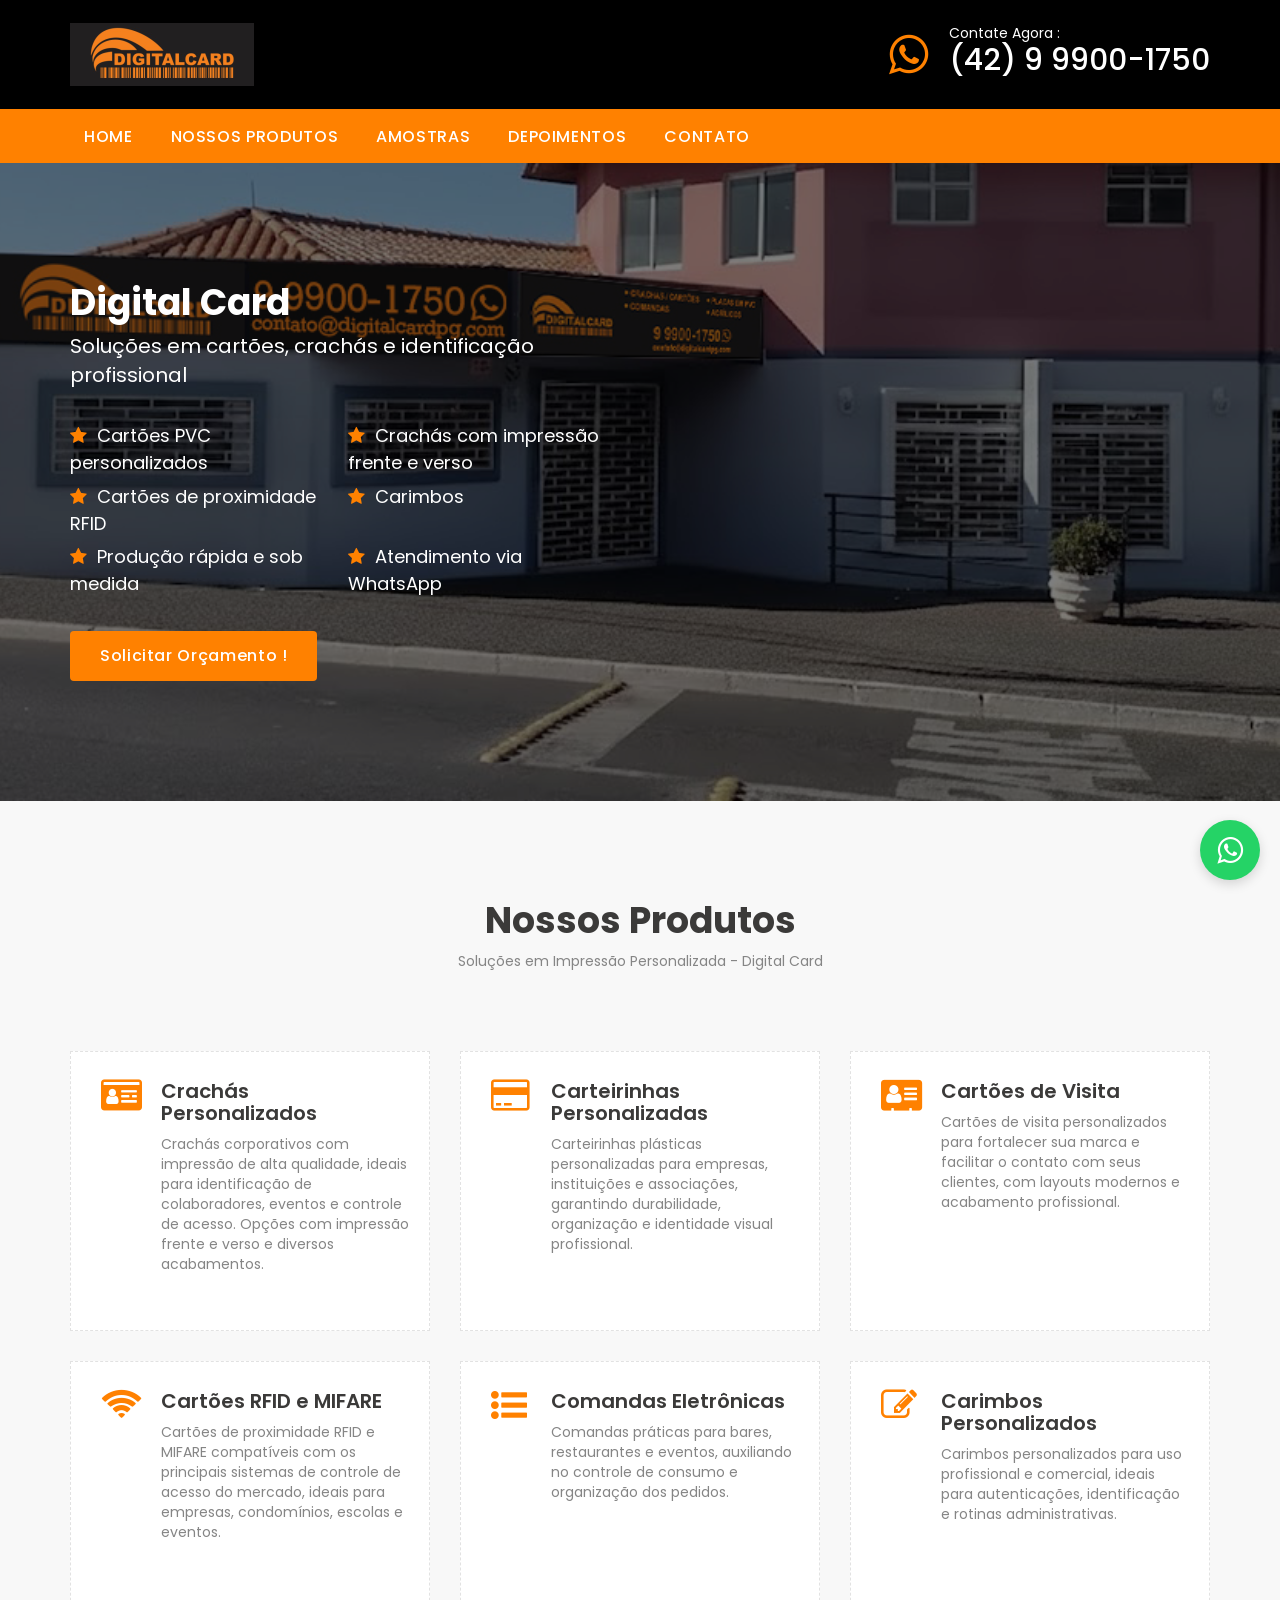
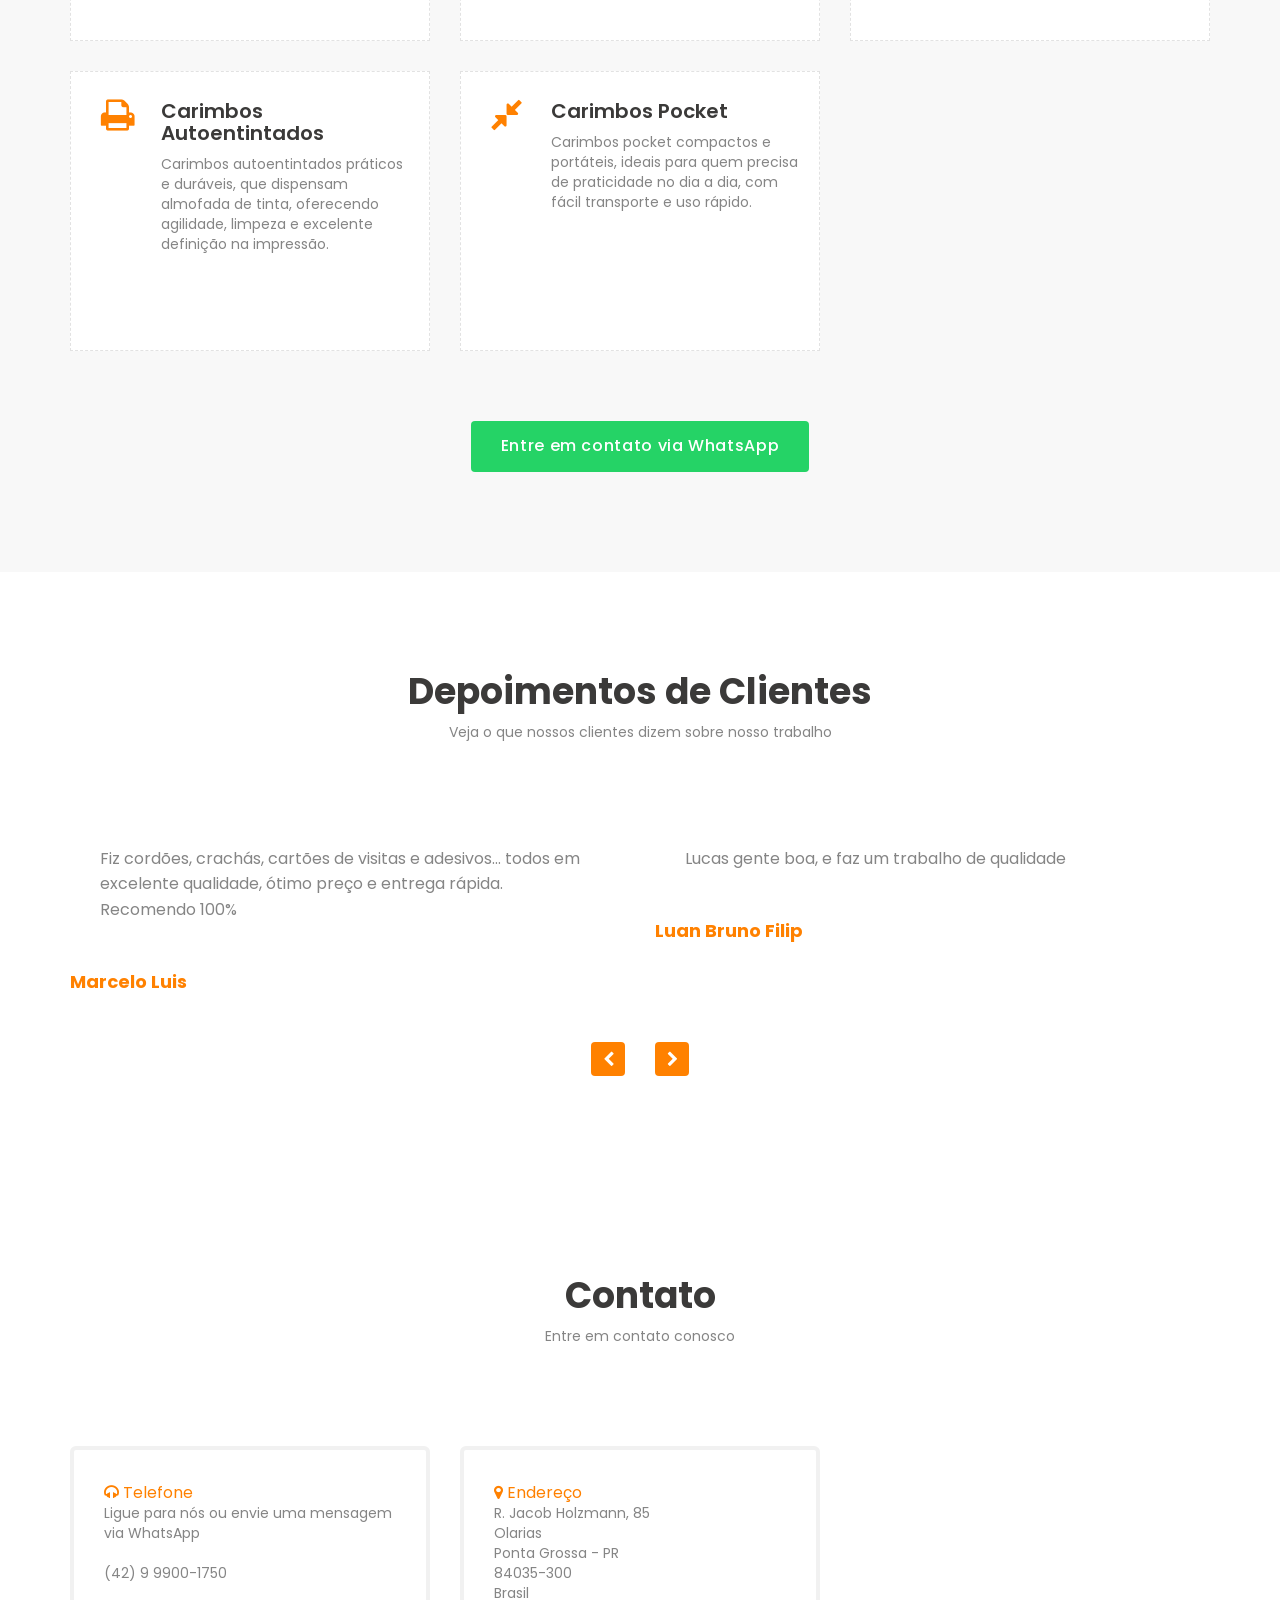
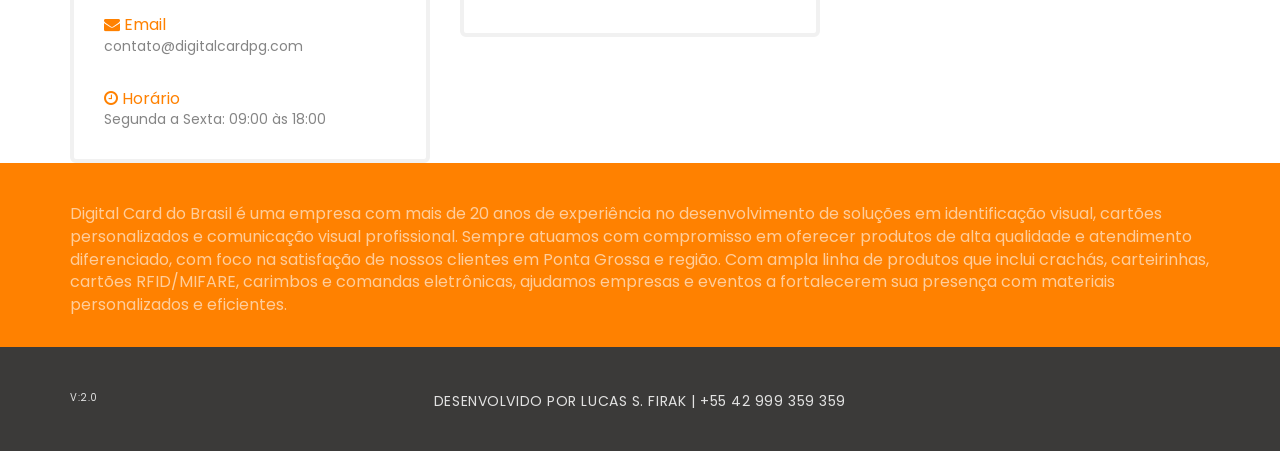
==== index.html @ 65c94f80 "Pagina amostras v2.0" ====
<!DOCTYPE html>
<html lang="en">
<head>
	<!-- Meta -->
	<meta charset="utf-8">
	<meta http-equiv="X-UA-Compatible" content="IE=edge">
	<meta name="viewport" content="width=device-width, initial-scale=1.0">
	<meta name="description" content="">
    <meta name="keywords" content="">
    <meta name="author" content="Awaiken Theme">
	<!-- Page Title -->
	<title>Digital Card do Brasil - Identificação Visual e Cartões Personalizados</title>
	<!-- Favicon -->
	<link rel="icon" type="image/png" href="images/Logo 1.png">
	<!-- Google Fonts css-->
	<link href="https://fonts.googleapis.com/css?family=Poppins:300,400,500,600,700,800,900" rel="stylesheet">
	<!-- Bootstrap css -->
	<link href="css/bootstrap.min.css" rel="stylesheet" media="screen">
	<!-- Font Awesome icon css-->
	<link href="css/font-awesome.min.css" rel="stylesheet" media="screen">
	<link href="css/pe-icon-7-stroke.css" rel="stylesheet" media="screen">
	<link href="css/flaticon.css" rel="stylesheet" media="screen">
	<!-- Carousel css -->
	<link rel="stylesheet" href="css/owl.carousel.css">
	<!-- Slick nav css -->
	<link rel="stylesheet" href="css/slicknav.css">
	<!-- Main custom css -->
	<link href="css/custom.css" rel="stylesheet" media="screen" >
	<!-- HTML5 shim and Respond.js for IE8 support of HTML5 elements and media queries -->
    <!-- WARNING: Respond.js doesn't work if you view the page via file:// -->
    <!--[if lt IE 9]>
      <script src="https://oss.maxcdn.com/html5shiv/3.7.2/html5shiv.min.js"></script>
      <script src="https://oss.maxcdn.com/respond/1.4.2/respond.min.js"></script>
    <![endif]-->
</head>
<body data-spy="scroll" data-target="#navigation" data-offset="0">
	<!-- Preloader starts -->
	<div class="preloader">
        <div class="browser-screen-loading-content">
		  <div class="loading-dots dark-gray">
			<i></i>
			<i></i>
			<i></i>
			<i></i>
		  </div>
		  <p class="loading-text">Carregando</p>
		</div>
    </div>
	<!-- Preloader Ends -->
	
	<!-- Header Section Starts-->
	<header>
		<div class="container">
			<div class="row">
				<div class="col-md-5">
					<div class="navbar-header">
						<!-- Logo starts -->
						<a class="navbar-brand" href="#">
							<img src="images/Logo 1.png" alt="Logo" />
						</a>
						<!-- Logo Ends -->
						
						<!-- Responsive Menu button starts -->
						<div class="navbar-toggle">
						</div>
						<!-- Responsive Menu button Ends -->
					</div>
				</div>
			
				<div class="col-md-7">
					<div class="header-support">
						<!--<div class="head-support-box">
							<div class="support-icon"><i class="pe-7s-chat"></i></div>
							<p><span>Online Support :</span>Live Chat</p>
						</div>-->
						
						<div class="head-support-box">
							<a href="http://wa.me/5542999001750" target="_blank" rel="noopener noreferrer">
								<div class="support-icon"><i class="fa fa-whatsapp"></i></div>
								<p><span>Contate Agora :</span>(42) 9 9900-1750</p>
							</a>
						</div>
					</div>
				</div>
			</div>
		</div>
		
		<nav id="main-nav" class="navbar navbar-default">
			<div class="container">
				<div id="responsive-menu"></div>
				
				<div class="navbar-collapse collapse" id="navigation">
					<ul class="nav navbar-nav main-navigation" id="main-menu">
						<li class="active"><a href="#home">Home</a></li>
						<li><a href="#services">Nossos Produtos</a></li>
						<li><a href="amostras.html">Amostras</a></li>
						<li><a href="#testimonial">Depoimentos</a></li>
						<li><a href="#support">Contato</a></li>
					</ul>
				</div>
			</div>
		</nav>
	</header>
	<!-- Header Section Ends-->
	
	<!-- Banner Section Starts -->
	<section class="banner" id="home">
		<div class="container">
			<div class="row">
				<div class="col-md-12">
					<div class="banner-desc">
						<h2>Digital Card</h2>
						<p>Soluções em cartões, crachás e identificação profissional</p>
						<ul>
							<li>Cartões PVC personalizados</li>
							<li>Crachás com impressão frente e verso</li>
							<li>Cartões de proximidade RFID</li>
							<li>Carimbos</li>
							<li>Produção rápida e sob medida</li>
							<li>Atendimento via WhatsApp</li>
						</ul>
						<a href="https://wa.me/5542999001750" target="_blank" rel="noopener noreferrer" class="btn-custom">Solicitar Orçamento !</a>
					</div>
				</div>
			</div>
		</div>
	</section>
	<!-- Banner Section Ends -->
	
	<!-- Web Hosting section starts (COMENTADO)
	<section class="web-hosting" id="webhosting">
		<div class="container">
			<div class="row">
				<div class="col-md-12">
					<div class="main-title">
						<h2>Produtos</h2>
						<p>Lorem Ipsum is simply dummy text of the printing</p>
					</div>
				</div>
			</div>
			
			<div class="row">
				<div class="col-md-3 col-sm-6">
					<div class="web-hosting-box">
						<div class="icon-box">
							<i class="flaticon-technology-2"></i>
						</div>
						
						<h3>Dedicated Servers</h3>
						<p>Neque porro quisquam est</p>
						
						<h4>$99.00<span>Per Month</span></h4>
						
						<a href="#" class="btn-custom">Sign Up Now !</a>
					</div>
				</div>
				
				<div class="col-md-3 col-sm-6">
					<div class="web-hosting-box">
						<div class="icon-box">
							<i class="flaticon-technology"></i>
						</div>
						
						<h3>Resellers Hosting</h3>
						<p>Neque porro quisquam est</p>
						
						<h4>$149.00<span>Per Month</span></h4>
						
						<a href="#" class="btn-custom">Sign Up Now !</a>
					</div>
				</div>
				
				<div class="col-md-3 col-sm-6">
					<div class="web-hosting-box">
						<div class="icon-box">
							<i class="flaticon-technology-4"></i>
						</div>
						
						<h3>VPS Hosting</h3>
						<p>Neque porro quisquam est</p>
						
						<h4>$499.00<span>Per Month</span></h4>
						
						<a href="#" class="btn-custom">Sign Up Now !</a>
					</div>
				</div>
				
				<div class="col-md-3 col-sm-6">
					<div class="web-hosting-box">
						<div class="icon-box">
							<i class="flaticon-wordpress-logo-button"></i>
						</div>
						
						<h3>WordPress Servers</h3>
						<p>Neque porro quisquam est</p>
						
						<h4>$89.00<span>Per Month</span></h4>
						
						<a href="#" class="btn-custom">Sign Up Now !</a>
					</div>
				</div>
			</div>
		</div>
	</section>
	Web Hosting section ends -->
	
	<!-- Information Server section starts (COMENTADO)
	<section class="server-information">
		<div class="container">
			<div class="row">
				<div class="col-md-12">
					<div class="server-infobox">
						<h2>Simple. <span>Powerful</span>. Reliable</h2>
						<p>Proin gravida nibh vel velit auctor aliquet. Aenean sollicitudin, lorem quis bibendum auctor, nisi elit consequat ipsum, nec sagittis sem nibh id elit. Lorem Ipsum has been the industry's standard dummy text ever since the 1500s to make this more legimate at full cost.</p>
						
						<a href="#" class="btn-custom">Create an Account</a>
					</div>
				</div>
			</div>
		</div>
	</section>
	Information Server section ends -->
	
	<!-- Features section starts (COMENTADO)
	<section class="features-section" id="features">
		<div class="container">
			<div class="row">
				<div class="col-md-12">
					<div class="main-title">
						<h2>Features</h2>
						<p>Lorem Ipsum is simply dummy text of the printing</p>
					</div>
				</div>
			</div>
			
			<div class="row">
				<div class="col-md-6">
					<div class="features-image">
						<img src="images/feature.jpg" alt="" />
					</div>
				</div>
				
				<div class="col-md-6">
					<div class="features-content">
						<p>Find out our <span>Amazing features</span>, that makes getting into your Customers, Hassle-Free Now !</p>
						
						<ul>
							<li>Effective Control Panel</li>
							<li>Nextgen Hosting</li>
							<li>Delicated Support</li>
							<li>Extended Speed</li>
							<li>Completely Secured</li>
							<li>Simple Configuration</li>
							<li>Effective Control Panel</li>
							<li>Nextgen Hosting</li>
							<li>Delicated Support</li>
							<li>Extended Speed</li>
						</ul>
					</div>
				</div>
			</div>
		</div>
	</section>
	Features section ends -->
	
	<!-- Services Section starts -->
	<section class="services" id="services">
		<div class="container">
			<div class="row">
				<div class="col-md-12">
					<div class="main-title">
						<h2>Nossos Produtos</h2>
						<p>Soluções em Impressão Personalizada - Digital Card</p>
					</div>
				</div>
			</div>
			
			<div class="row">
			<div class="col-md-4 col-sm-6 col-xs-12">
				<div class="service-box">
					<div class="icon-box">
						<i class="fa fa-id-card"></i>
					</div>
					
					<h3>Crachás Personalizados</h3>
					<p>Crachás corporativos com impressão de alta qualidade, ideais para identificação de colaboradores, eventos e controle de acesso. Opções com impressão frente e verso e diversos acabamentos.</p>
				</div>
			</div>
			
			<div class="col-md-4 col-sm-6 col-xs-12">
				<div class="service-box">
					<div class="icon-box">
						<i class="fa fa-credit-card"></i>
					</div>
					
					<h3>Carteirinhas Personalizadas</h3>
					<p>Carteirinhas plásticas personalizadas para empresas, instituições e associações, garantindo durabilidade, organização e identidade visual profissional.</p>
				</div>
			</div>
			
			<div class="col-md-4 col-sm-6 col-xs-12">
				<div class="service-box">
					<div class="icon-box">
						<i class="fa fa-address-card"></i>
					</div>
					
					<h3>Cartões de Visita</h3>
					<p>Cartões de visita personalizados para fortalecer sua marca e facilitar o contato com seus clientes, com layouts modernos e acabamento profissional.</p>
				</div>
			</div>
			
			<div class="col-md-4 col-sm-6 col-xs-12">
				<div class="service-box">
					<div class="icon-box">
						<i class="fa fa-wifi"></i>
					</div>
					
					<h3>Cartões RFID e MIFARE</h3>
					<p>Cartões de proximidade RFID e MIFARE compatíveis com os principais sistemas de controle de acesso do mercado, ideais para empresas, condomínios, escolas e eventos.</p>
				</div>
			</div>
			
			<div class="col-md-4 col-sm-6 col-xs-12">
				<div class="service-box">
					<div class="icon-box">
						<i class="fa fa-list-ul"></i>
					</div>
					
					<h3>Comandas Eletrônicas</h3>
					<p>Comandas práticas para bares, restaurantes e eventos, auxiliando no controle de consumo e organização dos pedidos.</p>
				</div>
			</div>
			
			<div class="col-md-4 col-sm-6 col-xs-12">
				<div class="service-box">
					<div class="icon-box">
						<i class="fa fa-edit"></i>
					</div>
					
					<h3>Carimbos Personalizados</h3>
					<p>Carimbos personalizados para uso profissional e comercial, ideais para autenticações, identificação e rotinas administrativas.</p>
				</div>
			</div>
			
			<div class="col-md-4 col-sm-6 col-xs-12">
				<div class="service-box">
					<div class="icon-box">
						<i class="fa fa-print"></i>
					</div>
					
					<h3>Carimbos Autoentintados</h3>
					<p>Carimbos autoentintados práticos e duráveis, que dispensam almofada de tinta, oferecendo agilidade, limpeza e excelente definição na impressão.</p>
				</div>
			</div>
			
			<div class="col-md-4 col-sm-6 col-xs-12">
				<div class="service-box">
					<div class="icon-box">
						<i class="fa fa-compress"></i>
					</div>
					
					<h3>Carimbos Pocket</h3>
					<p>Carimbos pocket compactos e portáteis, ideais para quem precisa de praticidade no dia a dia, com fácil transporte e uso rápido.</p>
				</div>
			</div>
			
			<!-- <div class="col-md-4 col-sm-6 col-xs-12">
				<div class="service-box">
					<div class="icon-box">
						<i class="fa fa-scissors"></i>
					</div>
					
					<h3>Cortes em Acrílico</h3>
					<p>Cortes e personalização em acrílico para placas, sinalização, displays e materiais sob medida, com acabamento profissional.</p>
				</div> -->
			</div>
			</div>
			
			<div class="row" style="margin-top: 40px;">
				<div class="col-md-12" style="text-align: center;">
					<a href="http://wa.me/5542999001750" target="_blank" rel="noopener noreferrer" class="btn-custom" style="background: #25d366;">Entre em contato via WhatsApp</a>
				</div>
			</div>
		</div>
	</section>
	<!-- Services Section ends -->
	
	<!-- Hosting Package section starts (COMENTADO)
	<section class="pricing" id="price">
		<div class="container">
			<div class="row">
				<div class="col-md-12">
					<div class="main-title">
						<h2>Hosting Package</h2>
						<p>Lorem Ipsum is simply dummy text of the printing</p>
					</div>
				</div>
			</div>
			
			<div class="row">
				<div class="col-md-4">
					<div class="package-box">
						<div class="package-header">
							<h3>Starter</h3>
							<p>$14.99 <span>/ month</span></p>
						</div>
						
						<div class="package-body">
							<ul>
								<li>Single Domain</li>
								<li>Unlimited Disk Space</li>
								<li>Unlimited Data Transfer</li>
								<li>Unlimited Email Accounts</li>
								<li>Shared SSL Certificate</li>
								<li>Unlimited MYSQL Space</li>
							</ul>
						</div>
						
						<div class="package-footer">
							<a href="#" class="btn-custom">Buy Now</a>
						</div>
					</div>
				</div>
				
				<div class="col-md-4">
					<div class="package-box recommended">
						<div class="package-header">
							<h3>Professional</h3>
							<p>$24.99 <span>/ month</span></p>
						</div>
						
						<div class="package-body">
							<ul>
								<li>Single Domain</li>
								<li>Unlimited Disk Space</li>
								<li>Unlimited Data Transfer</li>
								<li>Unlimited Email Accounts</li>
								<li>Shared SSL Certificate</li>
								<li>Unlimited MYSQL Space</li>
							</ul>
						</div>
						
						<div class="package-footer">
							<a href="#" class="btn-custom">Buy Now</a>
						</div>
					</div>
				</div>
				
				<div class="col-md-4">
					<div class="package-box">
						<div class="package-header">
							<h3>Economy</h3>
							<p>$34.99 <span>/ month</span></p>
						</div>
						
						<div class="package-body">
							<ul>
								<li>Single Domain</li>
								<li>Unlimited Disk Space</li>
								<li>Unlimited Data Transfer</li>
								<li>Unlimited Email Accounts</li>
								<li>Shared SSL Certificate</li>
								<li>Unlimited MYSQL Space</li>
							</ul>
						</div>
						
						<div class="package-footer">
							<a href="#" class="btn-custom">Buy Now</a>
						</div>
					</div>
				</div>
			</div>
		</div>
	</section>
	Hosting Package section ends -->
	
	<!-- Client Testimonial section starts -->
	<section class="testimonial" id="testimonial">
		<div class="container">
			<div class="row">
				<div class="col-md-12">
					<div class="main-title">
						<h2>Depoimentos de Clientes</h2>
						<p>Veja o que nossos clientes dizem sobre nosso trabalho</p>
					</div>
				</div>
			</div>
			
			<div class="row">
				<div class="col-md-12">
					<!-- Header slider starts -->
					<div class="owl-carousel owl-theme testimonial-slider" id="testimonial-slider">
						<div class="item">
							<div class="testimonial-box">
								<div class="testimonial-msg">
									<p>Fiz cordões, crachás, cartões de visitas e adesivos… todos em excelente qualidade, ótimo preço e entrega rápida. Recomendo 100%</p>
								</div>
								<div class="testimonial-author">
									<h3>Marcelo Luis</h3>
								</div>
							</div>
						</div>
						
						<div class="item">
							<div class="testimonial-box">
								<div class="testimonial-msg">
									<p>Lucas gente boa, e faz um trabalho de qualidade</p>
								</div>
								<div class="testimonial-author">
									<h3>Luan Bruno Filip</h3>
								</div>
							</div>
						</div>
						
						<div class="item">
							<div class="testimonial-box">
								<div class="testimonial-msg">
									<p>Excelente trabalho e atendimento PREMIUM.</p>
								</div>
								<div class="testimonial-author">
									<h3>Milbjuliano</h3>
								</div>
							</div>
						</div>
						
					</div>
					<!-- Header slider ends -->
				</div>
			</div>
		</div>
	</section>
	<!-- Client Testimonial section ends -->
	
	<!-- Help & Support section starts -->
	<section class="support-section" id="support">
		<div class="container">
			<div class="row">
				<div class="col-md-12">
					<div class="main-title">
						<h2>Contato</h2>
						<p>Entre em contato conosco</p>
					</div>
				</div>
			</div>
			
			<div class="row">
			<div class="col-md-4 col-sm-6 col-xs-12">
					<div class="support-box">
						<h3><i class="fa fa-headphones"></i> Telefone</h3>
						<p>Ligue para nós ou envie uma mensagem via WhatsApp</p>
						<p>(42) 9 9900-1750</p>
						
						<h3><i class="fa fa-envelope"></i> Email</h3>
						<p>contato@digitalcardpg.com</p>
						
						<h3><i class="fa fa-clock-o"></i> Horário</h3>
						<p>Segunda a Sexta: 09:00 às 18:00</p>
					</div>
				</div>
				
			<div class="col-md-4 col-sm-6 col-xs-12">
					<div class="support-box">
						<h3><i class="fa fa-map-marker"></i> Endereço</h3>
						<p>R. Jacob Holzmann, 85<br/>
						Olarias<br/>
						Ponta Grossa - PR<br/>
						84035-300<br/>
						Brasil</p>
					</div>
				</div>
				
			<div class="col-md-4 col-sm-12 col-xs-12">
				<div class="support-image" style="margin-bottom: 30px;">
						<a href="https://www.google.com/maps/place/Digital+Card+-+Carimbos,+Crach%C3%A1s+e+Gr%C3%A1fica+em+PVC/@-25.1039905,-50.1584216,17z/data=!3m1!4b1!4m6!3m5!1s0x94e81ae84d199cb9:0xf4d2e054dda3c147!8m2!3d-25.1039905!4d-50.1584216!16s%2Fg%2F1tdpbs45?hl=pt-BR&entry=ttu&g_ep=EgoyMDI2MDEyMC4wIKXMDSoASAFQAw%3D%3D" target="_blank" rel="noopener noreferrer" style="display: block; width: 100%; height: 350px; cursor: pointer;">
							<iframe src="https://www.google.com/maps/embed?pb=!1m18!1m12!1m3!1d3630.4156474286947!2d-50.1584216!3d-25.1039905!2m3!1f0!2f0!3f0!3m2!1i1024!2i768!4f13.1!3m3!1m2!1s0x94e81ae84d199cb9:0xf4d2e054dda3c147!2sDigital%20Card%20-%20Carimbos%2C%20Crachás%20e%20Gráfica%20em%20PVC!5e0!3m2!1spt-BR!2sbr!4v1642707600000" width="100%" height="350" style="border:0;" allowfullscreen="" loading="lazy" pointer-events="none;"></iframe>
						</a>
					</div>
				</div>
			</div>
		</div>
	</section>
	<!-- Help & Support section ends -->
	
	<!-- Payment Method section starts -->
	<section class="payment-method">
		<div class="container">
			<div class="row">
				<div class="col-md-12">
					<div class="payment-note">
						<p>Digital Card do Brasil é uma empresa com mais de 20 anos de experiência no desenvolvimento de soluções em identificação visual, cartões personalizados e comunicação visual profissional. Sempre atuamos com compromisso em oferecer produtos de alta qualidade e atendimento diferenciado, com foco na satisfação de nossos clientes em Ponta Grossa e região. Com ampla linha de produtos que inclui crachás, carteirinhas, cartões RFID/MIFARE, carimbos e comandas eletrônicas, ajudamos empresas e eventos a fortalecerem sua presença com materiais personalizados e eficientes.</p>
					</div>
				</div>
			</div>
		</div>
	</section>
	<!-- Payment Method section ends -->
	
	<!-- Footer section starts -->
	<footer>
		<div class="container">
			<div class="row">
				<div class="col-md-12">
					<div class="footer-siteinfo">
						<p style="position: relative;"><span style="font-size: 10px; position: absolute; left: 0; top: 0;">V:2.0</span>Desenvolvido por Lucas S. Firak | +55 42 999 359 359</p>
					</div>
				</div>
			</div>
		</div>
	</footer>
	<!-- Footer section ends -->
	
	<!-- Floating WhatsApp Button -->
	<a href="http://wa.me/5542999001750" target="_blank" rel="noopener noreferrer" class="floating-whatsapp-btn">
		<i class="fa fa-whatsapp"></i>
		<span>Entre em contato</span>
	</a>
	<!-- Floating WhatsApp Button Ends -->
	
    <!-- Jquery Library File -->
	<script src="js/jquery-1.12.4.min.js"></script>
	<!-- Bootstrap js file -->
	<script src="js/bootstrap.min.js"></script>
	<!-- Slick Nav js file -->
	<script src="js/jquery.slicknav.js"></script>
	<!-- Owl Carousel js file -->
	<script src="js/owl.carousel.js"></script>
	<!-- SmoothScroll -->
	<script src="js/SmoothScroll.js"></script>
    <!-- Main Custom js file -->
    <script src="js/function.js"></script>
</body>
</html>
---- css/pe-icon-7-stroke.css ----
@font-face {
	font-family: 'Pe-icon-7-stroke';
	src:url('../fonts/Pe-icon-7-stroke.eot?d7yf1v');
	src:url('../fonts/Pe-icon-7-stroke.eot?#iefixd7yf1v') format('embedded-opentype'),
		url('../fonts/Pe-icon-7-stroke.woff?d7yf1v') format('woff'),
		url('../fonts/Pe-icon-7-stroke.ttf?d7yf1v') format('truetype'),
		url('../fonts/Pe-icon-7-stroke.svg?d7yf1v#Pe-icon-7-stroke') format('svg');
	font-weight: normal;
	font-style: normal;
}

[class^="pe-7s-"], [class*=" pe-7s-"] {
	display: inline-block;
	font-family: 'Pe-icon-7-stroke';
	speak: none;
	font-style: normal;
	font-weight: normal;
	font-variant: normal;
	text-transform: none;
	line-height: 1;

	/* Better Font Rendering =========== */
	-webkit-font-smoothing: antialiased;
	-moz-osx-font-smoothing: grayscale;
}

.pe-7s-album:before {
	content: "\e6aa";
}
.pe-7s-arc:before {
	content: "\e6ab";
}
.pe-7s-back-2:before {
	content: "\e6ac";
}
.pe-7s-bandaid:before {
	content: "\e6ad";
}
.pe-7s-car:before {
	content: "\e6ae";
}
.pe-7s-diamond:before {
	content: "\e6af";
}
.pe-7s-door-lock:before {
	content: "\e6b0";
}
.pe-7s-eyedropper:before {
	content: "\e6b1";
}
.pe-7s-female:before {
	content: "\e6b2";
}
.pe-7s-gym:before {
	content: "\e6b3";
}
.pe-7s-hammer:before {
	content: "\e6b4";
}
.pe-7s-headphones:before {
	content: "\e6b5";
}
.pe-7s-helm:before {
	content: "\e6b6";
}
.pe-7s-hourglass:before {
	content: "\e6b7";
}
.pe-7s-leaf:before {
	content: "\e6b8";
}
.pe-7s-magic-wand:before {
	content: "\e6b9";
}
.pe-7s-male:before {
	content: "\e6ba";
}
.pe-7s-map-2:before {
	content: "\e6bb";
}
.pe-7s-next-2:before {
	content: "\e6bc";
}
.pe-7s-paint-bucket:before {
	content: "\e6bd";
}
.pe-7s-pendrive:before {
	content: "\e6be";
}
.pe-7s-photo:before {
	content: "\e6bf";
}
.pe-7s-piggy:before {
	content: "\e6c0";
}
.pe-7s-plugin:before {
	content: "\e6c1";
}
.pe-7s-refresh-2:before {
	content: "\e6c2";
}
.pe-7s-rocket:before {
	content: "\e6c3";
}
.pe-7s-settings:before {
	content: "\e6c4";
}
.pe-7s-shield:before {
	content: "\e6c5";
}
.pe-7s-smile:before {
	content: "\e6c6";
}
.pe-7s-usb:before {
	content: "\e6c7";
}
.pe-7s-vector:before {
	content: "\e6c8";
}
.pe-7s-wine:before {
	content: "\e6c9";
}
.pe-7s-cloud-upload:before {
	content: "\e68a";
}
.pe-7s-cash:before {
	content: "\e68c";
}
.pe-7s-close:before {
	content: "\e680";
}
.pe-7s-bluetooth:before {
	content: "\e68d";
}
.pe-7s-cloud-download:before {
	content: "\e68b";
}
.pe-7s-way:before {
	content: "\e68e";
}
.pe-7s-close-circle:before {
	content: "\e681";
}
.pe-7s-id:before {
	content: "\e68f";
}
.pe-7s-angle-up:before {
	content: "\e682";
}
.pe-7s-wristwatch:before {
	content: "\e690";
}
.pe-7s-angle-up-circle:before {
	content: "\e683";
}
.pe-7s-world:before {
	content: "\e691";
}
.pe-7s-angle-right:before {
	content: "\e684";
}
.pe-7s-volume:before {
	content: "\e692";
}
.pe-7s-angle-right-circle:before {
	content: "\e685";
}
.pe-7s-users:before {
	content: "\e693";
}
.pe-7s-angle-left:before {
	content: "\e686";
}
.pe-7s-user-female:before {
	content: "\e694";
}
.pe-7s-angle-left-circle:before {
	content: "\e687";
}
.pe-7s-up-arrow:before {
	content: "\e695";
}
.pe-7s-angle-down:before {
	content: "\e688";
}
.pe-7s-switch:before {
	content: "\e696";
}
.pe-7s-angle-down-circle:before {
	content: "\e689";
}
.pe-7s-scissors:before {
	content: "\e697";
}
.pe-7s-wallet:before {
	content: "\e600";
}
.pe-7s-safe:before {
	content: "\e698";
}
.pe-7s-volume2:before {
	content: "\e601";
}
.pe-7s-volume1:before {
	content: "\e602";
}
.pe-7s-voicemail:before {
	content: "\e603";
}
.pe-7s-video:before {
	content: "\e604";
}
.pe-7s-user:before {
	content: "\e605";
}
.pe-7s-upload:before {
	content: "\e606";
}
.pe-7s-unlock:before {
	content: "\e607";
}
.pe-7s-umbrella:before {
	content: "\e608";
}
.pe-7s-trash:before {
	content: "\e609";
}
.pe-7s-tools:before {
	content: "\e60a";
}
.pe-7s-timer:before {
	content: "\e60b";
}
.pe-7s-ticket:before {
	content: "\e60c";
}
.pe-7s-target:before {
	content: "\e60d";
}
.pe-7s-sun:before {
	content: "\e60e";
}
.pe-7s-study:before {
	content: "\e60f";
}
.pe-7s-stopwatch:before {
	content: "\e610";
}
.pe-7s-star:before {
	content: "\e611";
}
.pe-7s-speaker:before {
	content: "\e612";
}
.pe-7s-signal:before {
	content: "\e613";
}
.pe-7s-shuffle:before {
	content: "\e614";
}
.pe-7s-shopbag:before {
	content: "\e615";
}
.pe-7s-share:before {
	content: "\e616";
}
.pe-7s-server:before {
	content: "\e617";
}
.pe-7s-search:before {
	content: "\e618";
}
.pe-7s-film:before {
	content: "\e6a5";
}
.pe-7s-science:before {
	content: "\e619";
}
.pe-7s-disk:before {
	content: "\e6a6";
}
.pe-7s-ribbon:before {
	content: "\e61a";
}
.pe-7s-repeat:before {
	content: "\e61b";
}
.pe-7s-refresh:before {
	content: "\e61c";
}
.pe-7s-add-user:before {
	content: "\e6a9";
}
.pe-7s-refresh-cloud:before {
	content: "\e61d";
}
.pe-7s-paperclip:before {
	content: "\e69c";
}
.pe-7s-radio:before {
	content: "\e61e";
}
.pe-7s-note2:before {
	content: "\e69d";
}
.pe-7s-print:before {
	content: "\e61f";
}
.pe-7s-network:before {
	content: "\e69e";
}
.pe-7s-prev:before {
	content: "\e620";
}
.pe-7s-mute:before {
	content: "\e69f";
}
.pe-7s-power:before {
	content: "\e621";
}
.pe-7s-medal:before {
	content: "\e6a0";
}
.pe-7s-portfolio:before {
	content: "\e622";
}
.pe-7s-like2:before {
	content: "\e6a1";
}
.pe-7s-plus:before {
	content: "\e623";
}
.pe-7s-left-arrow:before {
	content: "\e6a2";
}
.pe-7s-play:before {
	content: "\e624";
}
.pe-7s-key:before {
	content: "\e6a3";
}
.pe-7s-plane:before {
	content: "\e625";
}
.pe-7s-joy:before {
	content: "\e6a4";
}
.pe-7s-photo-gallery:before {
	content: "\e626";
}
.pe-7s-pin:before {
	content: "\e69b";
}
.pe-7s-phone:before {
	content: "\e627";
}
.pe-7s-plug:before {
	content: "\e69a";
}
.pe-7s-pen:before {
	content: "\e628";
}
.pe-7s-right-arrow:before {
	content: "\e699";
}
.pe-7s-paper-plane:before {
	content: "\e629";
}
.pe-7s-delete-user:before {
	content: "\e6a7";
}
.pe-7s-paint:before {
	content: "\e62a";
}
.pe-7s-bottom-arrow:before {
	content: "\e6a8";
}
.pe-7s-notebook:before {
	content: "\e62b";
}
.pe-7s-note:before {
	content: "\e62c";
}
.pe-7s-next:before {
	content: "\e62d";
}
.pe-7s-news-paper:before {
	content: "\e62e";
}
.pe-7s-musiclist:before {
	content: "\e62f";
}
.pe-7s-music:before {
	content: "\e630";
}
.pe-7s-mouse:before {
	content: "\e631";
}
.pe-7s-more:before {
	content: "\e632";
}
.pe-7s-moon:before {
	content: "\e633";
}
.pe-7s-monitor:before {
	content: "\e634";
}
.pe-7s-micro:before {
	content: "\e635";
}
.pe-7s-menu:before {
	content: "\e636";
}
.pe-7s-map:before {
	content: "\e637";
}
.pe-7s-map-marker:before {
	content: "\e638";
}
.pe-7s-mail:before {
	content: "\e639";
}
.pe-7s-mail-open:before {
	content: "\e63a";
}
.pe-7s-mail-open-file:before {
	content: "\e63b";
}
.pe-7s-magnet:before {
	content: "\e63c";
}
.pe-7s-loop:before {
	content: "\e63d";
}
.pe-7s-look:before {
	content: "\e63e";
}
.pe-7s-lock:before {
	content: "\e63f";
}
.pe-7s-lintern:before {
	content: "\e640";
}
.pe-7s-link:before {
	content: "\e641";
}
.pe-7s-like:before {
	content: "\e642";
}
.pe-7s-light:before {
	content: "\e643";
}
.pe-7s-less:before {
	content: "\e644";
}
.pe-7s-keypad:before {
	content: "\e645";
}
.pe-7s-junk:before {
	content: "\e646";
}
.pe-7s-info:before {
	content: "\e647";
}
.pe-7s-home:before {
	content: "\e648";
}
.pe-7s-help2:before {
	content: "\e649";
}
.pe-7s-help1:before {
	content: "\e64a";
}
.pe-7s-graph3:before {
	content: "\e64b";
}
.pe-7s-graph2:before {
	content: "\e64c";
}
.pe-7s-graph1:before {
	content: "\e64d";
}
.pe-7s-graph:before {
	content: "\e64e";
}
.pe-7s-global:before {
	content: "\e64f";
}
.pe-7s-gleam:before {
	content: "\e650";
}
.pe-7s-glasses:before {
	content: "\e651";
}
.pe-7s-gift:before {
	content: "\e652";
}
.pe-7s-folder:before {
	content: "\e653";
}
.pe-7s-flag:before {
	content: "\e654";
}
.pe-7s-filter:before {
	content: "\e655";
}
.pe-7s-file:before {
	content: "\e656";
}
.pe-7s-expand1:before {
	content: "\e657";
}
.pe-7s-exapnd2:before {
	content: "\e658";
}
.pe-7s-edit:before {
	content: "\e659";
}
.pe-7s-drop:before {
	content: "\e65a";
}
.pe-7s-drawer:before {
	content: "\e65b";
}
.pe-7s-download:before {
	content: "\e65c";
}
.pe-7s-display2:before {
	content: "\e65d";
}
.pe-7s-display1:before {
	content: "\e65e";
}
.pe-7s-diskette:before {
	content: "\e65f";
}
.pe-7s-date:before {
	content: "\e660";
}
.pe-7s-cup:before {
	content: "\e661";
}
.pe-7s-culture:before {
	content: "\e662";
}
.pe-7s-crop:before {
	content: "\e663";
}
.pe-7s-credit:before {
	content: "\e664";
}
.pe-7s-copy-file:before {
	content: "\e665";
}
.pe-7s-config:before {
	content: "\e666";
}
.pe-7s-compass:before {
	content: "\e667";
}
.pe-7s-comment:before {
	content: "\e668";
}
.pe-7s-coffee:before {
	content: "\e669";
}
.pe-7s-cloud:before {
	content: "\e66a";
}
.pe-7s-clock:before {
	content: "\e66b";
}
.pe-7s-check:before {
	content: "\e66c";
}
.pe-7s-chat:before {
	content: "\e66d";
}
.pe-7s-cart:before {
	content: "\e66e";
}
.pe-7s-camera:before {
	content: "\e66f";
}
.pe-7s-call:before {
	content: "\e670";
}
.pe-7s-calculator:before {
	content: "\e671";
}
.pe-7s-browser:before {
	content: "\e672";
}
.pe-7s-box2:before {
	content: "\e673";
}
.pe-7s-box1:before {
	content: "\e674";
}
.pe-7s-bookmarks:before {
	content: "\e675";
}
.pe-7s-bicycle:before {
	content: "\e676";
}
.pe-7s-bell:before {
	content: "\e677";
}
.pe-7s-battery:before {
	content: "\e678";
}
.pe-7s-ball:before {
	content: "\e679";
}
.pe-7s-back:before {
	content: "\e67a";
}
.pe-7s-attention:before {
	content: "\e67b";
}
.pe-7s-anchor:before {
	content: "\e67c";
}
.pe-7s-albums:before {
	content: "\e67d";
}
.pe-7s-alarm:before {
	content: "\e67e";
}
.pe-7s-airplay:before {
	content: "\e67f";
}
---- css/flaticon.css ----
/*
  	Flaticon icon font: Flaticon
  	Creation date: 22/08/2017 14:27
  	*/

@font-face {
  font-family: "Flaticon";
  src: url("../fonts/Flaticon.eot");
  src: url("../fonts/Flaticon.eot?#iefix") format("embedded-opentype"),
       url("../fonts/Flaticon.woff") format("woff"),
       url("../fonts/Flaticon.ttf") format("truetype"),
       url("../fonts/Flaticon.svg#Flaticon") format("svg");
  font-weight: normal;
  font-style: normal;
}

@media screen and (-webkit-min-device-pixel-ratio:0) {
  @font-face {
    font-family: "Flaticon";
    src: url("../fonts/Flaticon.svg#Flaticon") format("svg");
  }
}

[class^="flaticon-"]:before, [class*=" flaticon-"]:before,
[class^="flaticon-"]:after, [class*=" flaticon-"]:after {   
	font-family: Flaticon;
	font-style: normal;
}

.flaticon-responsive-design-symbol:before { content: "\f100"; }
.flaticon-website-design-symbol:before { content: "\f101"; }
.flaticon-paint-brush:before { content: "\f102"; }
.flaticon-layers:before { content: "\f103"; }
.flaticon-mail:before { content: "\f104"; }
.flaticon-mysql:before { content: "\f105"; }
.flaticon-joomla:before { content: "\f106"; }
.flaticon-drupal-logo:before { content: "\f107"; }
.flaticon-wordpress-logo-button:before { content: "\f108"; }
.flaticon-multimedia:before { content: "\f109"; }
.flaticon-technology-4:before { content: "\f10a"; }
.flaticon-technology-3:before { content: "\f10b"; }
.flaticon-computer:before { content: "\f10c"; }
.flaticon-technology-2:before { content: "\f10d"; }
.flaticon-technology-1:before { content: "\f10e"; }
.flaticon-technology:before { content: "\f10f"; }
---- css/custom.css ----
/*
	Template Name 	: Rockland Host - Hosting & Domain Company Landing Page
	Author 			: Awaiken Theme
	Author Url 		: https://awaikenthemes.com
*/


/************************************/
/***** 	      General css		 ****/
/************************************/

body{
	font-size: 16px;
	font-family: 'Poppins', sans-serif;
}

h1,
h2,
h3,
h4,
h5,
h6{
	margin-top:0;
	font-weight: 700;
}

img{
	max-width: 100%;
}

a:hover{
	text-decoration: none;
	outline: 0;
}

a:focus{
	text-decoration: none;
	outline: 0;
}

::-moz-selection {
    color: #fff;
    background: #ff8100;
}

::selection {
	color: #fff;
    background: #ff8100;
}

/************************************/
/***** Floating Button WhatsApp *****/
/************************************/

.floating-whatsapp-btn {
	position: fixed;
	right: 20px;
	bottom: 20px;
	background: #25d366;
	color: #fff;
	border-radius: 50px;
	width: 60px;
	height: 60px;
	display: flex;
	align-items: center;
	justify-content: center;
	z-index: 999;
	text-decoration: none;
	box-shadow: 0 4px 12px rgba(0, 0, 0, 0.15);
	transition: all 0.3s ease;
	font-size: 30px;
}

.floating-whatsapp-btn:hover {
	background: #20ba5f;
	transform: scale(1.1);
	box-shadow: 0 6px 16px rgba(0, 0, 0, 0.2);
}

.floating-whatsapp-btn span {
	display: none;
}

@media (max-width: 768px) {
	.floating-whatsapp-btn {
		width: 55px;
		height: 55px;
		font-size: 26px;
	}
}

.preloader{
    background: #3b3a39;
    bottom: 0;
    left: 0;
    position: fixed;
    right: 0;
    top: 0;
    z-index: 99999;
}

.browser-screen-loading-content {
    text-align: center;
    height: 2em;
    max-width: 100%;
    position: absolute;
    top: 0;
    right: 0;
    bottom: 3em;
    left: 0;
    margin: auto;
}

.loading-dots {
    margin-left: -1.5em;
    opacity: 0;
    -ms-filter: "progid:DXImageTransform.Microsoft.Alpha(Opacity=0)";
    filter: alpha(opacity=0);
    -webkit-animation: loading-dots-fadein .5s linear forwards;
    -moz-animation: loading-dots-fadein .5s linear forwards;
    -o-animation: loading-dots-fadein .5s linear forwards;
    -ms-animation: loading-dots-fadein .5s linear forwards;
    animation: loading-dots-fadein .5s linear forwards;
}

.loading-dots i {
    width: .5em;
    height: .5em;
    display: inline-block;
    vertical-align: middle;
    background: #e0e0e0;
    -webkit-border-radius: 50%;
    border-radius: 50%;
    margin: 0 .125em;
    -webkit-animation: loading-dots-middle-dots .5s linear infinite;
    -moz-animation: loading-dots-middle-dots .5s linear infinite;
    -o-animation: loading-dots-middle-dots .5s linear infinite;
    -ms-animation: loading-dots-middle-dots .5s linear infinite;
    animation: loading-dots-middle-dots .5s linear infinite;
}

.loading-dots.dark-gray i {
    background: #707070;
}

.loading-dots i:first-child {
    -webkit-animation: loading-dots-first-dot .5s infinite;
    -moz-animation: loading-dots-first-dot .5s linear infinite;
    -o-animation: loading-dots-first-dot .5s linear infinite;
    -ms-animation: loading-dots-first-dot .5s linear infinite;
    animation: loading-dots-first-dot .5s linear infinite;
    opacity: 0;
    -ms-filter: "progid:DXImageTransform.Microsoft.Alpha(Opacity=0)";
    filter: alpha(opacity=0);
    -webkit-transform: translate(-1em);
    -moz-transform: translate(-1em);
    -o-transform: translate(-1em);
    -ms-transform: translate(-1em);
    transform: translate(-1em);
}

.loading-dots i:last-child {
    -webkit-animation: loading-dots-last-dot .5s linear infinite;
    -moz-animation: loading-dots-last-dot .5s linear infinite;
    -o-animation: loading-dots-last-dot .5s linear infinite;
    -ms-animation: loading-dots-last-dot .5s linear infinite;
    animation: loading-dots-last-dot .5s linear infinite;
}

.loading-text{
	color: #fff;
	margin-top: 20px;
	letter-spacing: 0.1em;
}

@-moz-keyframes loading-dots-fadein {
    100% {
        opacity: 1;
        -ms-filter: none;
        filter: none
    }
}

@-webkit-keyframes loading-dots-fadein {
    100% {
        opacity: 1;
        -ms-filter: none;
        filter: none
    }
}

@-o-keyframes loading-dots-fadein {
    100% {
        opacity: 1;
        -ms-filter: none;
        filter: none
    }
}

@keyframes loading-dots-fadein {
    100% {
        opacity: 1;
        -ms-filter: none;
        filter: none
    }
}

@-moz-keyframes loading-dots-first-dot {
    100% {
        -webkit-transform: translate(1em);
        -moz-transform: translate(1em);
        -o-transform: translate(1em);
        -ms-transform: translate(1em);
        transform: translate(1em);
        opacity: 1;
        -ms-filter: none;
        filter: none
    }
}

@-webkit-keyframes loading-dots-first-dot {
    100% {
        -webkit-transform: translate(1em);
        -moz-transform: translate(1em);
        -o-transform: translate(1em);
        -ms-transform: translate(1em);
        transform: translate(1em);
        opacity: 1;
        -ms-filter: none;
        filter: none
    }
}

@-o-keyframes loading-dots-first-dot {
    100% {
        -webkit-transform: translate(1em);
        -moz-transform: translate(1em);
        -o-transform: translate(1em);
        -ms-transform: translate(1em);
        transform: translate(1em);
        opacity: 1;
        -ms-filter: none;
        filter: none
    }
}

@keyframes loading-dots-first-dot {
    100% {
        -webkit-transform: translate(1em);
        -moz-transform: translate(1em);
        -o-transform: translate(1em);
        -ms-transform: translate(1em);
        transform: translate(1em);
        opacity: 1;
        -ms-filter: none;
        filter: none
    }
}

@-moz-keyframes loading-dots-middle-dots {
    100% {
        -webkit-transform: translate(1em);
        -moz-transform: translate(1em);
        -o-transform: translate(1em);
        -ms-transform: translate(1em);
        transform: translate(1em)
    }
}

@-webkit-keyframes loading-dots-middle-dots {
    100% {
        -webkit-transform: translate(1em);
        -moz-transform: translate(1em);
        -o-transform: translate(1em);
        -ms-transform: translate(1em);
        transform: translate(1em)
    }
}

@-o-keyframes loading-dots-middle-dots {
    100% {
        -webkit-transform: translate(1em);
        -moz-transform: translate(1em);
        -o-transform: translate(1em);
        -ms-transform: translate(1em);
        transform: translate(1em)
    }
}

@keyframes loading-dots-middle-dots {
    100% {
        -webkit-transform: translate(1em);
        -moz-transform: translate(1em);
        -o-transform: translate(1em);
        -ms-transform: translate(1em);
        transform: translate(1em)
    }
}

@-moz-keyframes loading-dots-last-dot {
    100% {
        -webkit-transform: translate(2em);
        -moz-transform: translate(2em);
        -o-transform: translate(2em);
        -ms-transform: translate(2em);
        transform: translate(2em);
        opacity: 0;
        -ms-filter: "progid:DXImageTransform.Microsoft.Alpha(Opacity=0)";
        filter: alpha(opacity=0)
    }
}

@-webkit-keyframes loading-dots-last-dot {
    100% {
        -webkit-transform: translate(2em);
        -moz-transform: translate(2em);
        -o-transform: translate(2em);
        -ms-transform: translate(2em);
        transform: translate(2em);
        opacity: 0;
        -ms-filter: "progid:DXImageTransform.Microsoft.Alpha(Opacity=0)";
        filter: alpha(opacity=0)
    }
}

@-o-keyframes loading-dots-last-dot {
    100% {
        -webkit-transform: translate(2em);
        -moz-transform: translate(2em);
        -o-transform: translate(2em);
        -ms-transform: translate(2em);
        transform: translate(2em);
        opacity: 0;
        -ms-filter: "progid:DXImageTransform.Microsoft.Alpha(Opacity=0)";
        filter: alpha(opacity=0)
    }
}

@keyframes loading-dots-last-dot {
    100% {
        -webkit-transform: translate(2em);
        -moz-transform: translate(2em);
        -o-transform: translate(2em);
        -ms-transform: translate(2em);
        transform: translate(2em);
        opacity: 0;
        -ms-filter: "progid:DXImageTransform.Microsoft.Alpha(Opacity=0)";
        filter: alpha(opacity=0)
    }
}

/************************************/
/*****    Navigation area css   *****/
/************************************/

header{
	background-color: #000000;
}

.navbar{
	margin-bottom: 0;
}

.navbar-collapse{
	padding-left: 0;
}

.navbar-brand{
	float: none;
}

.navbar-brand img{
	transition: all 0.3s;
}

.navbar-default{
	background: #ff8100;
	border: none;
	border-bottom: none;
	border-radius: 0;
	padding: 10px 0;
	z-index: 12;
	transition: all 1s;
	-webkit-transition: all 1s;
	-moz-transition: all 1s;
}

.navbar-default .navbar-nav>li{
	margin-right: 10px;
}

.navbar-default .navbar-nav>li>a:hover{
	background: #3b3a39;
	color: #fff;
}

.navbar-default .navbar-nav>li>a:focus{
	color: #fff;
}

.sticky-header .navbar-brand h1 i,
.sticky-header .navbar-brand h1{
	color: #24292f;
}

.navbar-default .navbar-nav>li>a{
	font-size: 16px;
	font-weight: 500;
	text-transform: uppercase;
	color: #fff;
	letter-spacing: 0.04em;
	padding: 8px 14px 6px; 
	position: relative;
	border-radius: 4px;
}

.active a{
	background: #3b3a39 !important;
	color: #fff !important;
}

.sticky-header .navbar-nav>li>a{
	color: #24292f;
}

.sticky-header .navbar-nav>li>a:hover{
	color: #fff;
}

.sticky-header .navbar-nav>li>a:focus{
	color: #24292f;
}

.sticky-header .active a{
	background: none !important;
	color: #fff !important;
}

.sticky-header .navbar-brand img{
	filter: brightness(0) invert(1);
}

.navbar-default .active a:after{
	transform: scale(1) !important;
	-webkit-transform: scale(1) !important;
	-moz-transform: scale(1) !important;
}

.btn-custom{
	display: inline-block;
	min-width: 180px;
	text-align: center;
	background: #ff8100;
	color: #fff;
	font-size: 16px;
	border-radius: 4px;
	padding: 14px 30px;
	font-weight: 500;
	letter-spacing: 0.04em;
	transition: all 0.4s;
}

.btn-custom:hover{
	background: #212121;
	color: #fff;
}

.btn-custom:focus{
	color: #fff;
}

.navbar-header .navbar-toggle{
	border-radius: 0;
	border-color: #3b3a39;
	padding: 0;
	margin-top: 12px;
	margin-bottom: 0;
	margin-right: 0;
}

.navbar-default .navbar-toggle .icon-bar{
	background: #fff;
}

.navbar-default .navbar-toggle:hover{
	background: none;
}

.header-support{
	text-align: right;
	padding-top: 20px;
}

.head-support-box{
	position: relative;
	display: inline-block;
	padding-left: 60px;
	margin-left: 40px;
}

.support-icon{
	position: absolute;
	top: 3px;
	left: 0;
	font-size: 46px;
	color: #ff8100;
}

.head-support-box p{
	color: #fff;
	font-size: 30px;
	font-weight: 500;
	text-align: left;
	margin: 0;
	line-height: 0.9em;
}

.head-support-box p span{
	font-size: 14px;
	display: block;
	font-weight: 400;
}

/************************************/
/*****     Slider area css      *****/
/************************************/

.banner{
	position: relative;
	top: 0px;
	left: 0;
	width: 100%;
	background: url(../images/banner.jpg) no-repeat top center fixed;
	background-size: cover;
	padding: 120px 0;
}

.banner:after{
	content: '';
	display: block;
	position: absolute;
	left: 0;
	top: 0;
	width: 100%;
	height: 100%;
	background: rgba(0,0,0,0.50);
}

.banner .row{
	position: relative;
	z-index: 1;
}

.banner-desc{
	max-width: 560px;
}

.banner-desc h2{
	font-size: 36px;
	color: #fff;
	font-weight: 700;
}

.banner-desc p{
	font-size: 20px;
	color: #fff;
}

.banner-desc ul{
	padding: 0;
	margin: 30px 0;
}

.banner-desc ul li{
	position: relative;
	display: inline-block;
	width: 48%;
	margin-right: 1%;
	font-size: 18px;
	color: #fff;
	vertical-align: top;
	padding: 4px 0;
}

.banner-desc ul li:before{
	content: '\f005';
	font-family: FontAwesome;
	color: #ff8100;
	padding-right: 10px;
}

.web-hosting{
	padding: 100px 0;
}

.main-title{
	text-align: center;
	margin-bottom: 80px;
}

.main-title h2{
	color: #3b3a39;
	font-size: 36px;
	font-weight: bold;
}

.main-title p{
	font-size: 14px;
	color: #858585;
}

.web-hosting-box{
	border: 1px solid #e2e2e2;
	padding: 40px 30px 30px;
	border-radius: 6px;
	text-align: center;
	transition: all 0.4s;
	margin-bottom: 30px;
}

.web-hosting-box .icon-box{
	width: 142px;
	height: 142px;
	font-size: 56px;
	color: #3b3a39;
	border: 2px solid #3b3a39;
	border-radius: 50%;
	padding-top: 30px;
	margin: 0 auto 30px;
}

.web-hosting-box h3{
	font-size: 19px;
	color: #3b3a39;
	margin-bottom: 6px;
}

.web-hosting-box p{
	font-size: 12px;
	color: #858585;
}

.web-hosting-box h4{
	font-size: 36px;
	color: #3b3a39;
	margin: 30px 0;
}

.web-hosting-box h4 span{
	display: block;
	font-size: 14px;
	color: #858585;
	font-weight: normal;
	margin-top: 8px;
}

.web-hosting-box .btn-custom{
	background: #3b3a39;
}

.web-hosting-box .btn-custom:hover{
	background: #ff8100;
}

.server-information{
	padding: 100px 0;
	position: relative;
	background: url(../images/serveinfo-bg.jpg) no-repeat center center fixed;
	background-size: cover;
}

.server-information:before{
	content: '';
	display: block;
	background: rgba(255,255,255,0.9);
	position: absolute;
	top: 0;
	left: 0;
	right: 0;
	bottom: 0;
}

.server-infobox{
	max-width: 946px;
	margin: 0 auto;
	text-align: center;
}

.server-infobox h2{
	font-size: 36px;
	font-weight: bold;
	color: #3b3a39;
	margin-bottom: 50px;
}

.server-infobox h2 span{
	color: #ff8100;
}

.server-infobox p{
	font-size: 20px;
	color: #858585;
	line-height: 1.6em;
}

.server-infobox .btn-custom{
	margin-top: 30px;
}

.features-section{
	padding: 100px 0;
}

.features-image{
	border-radius: 6px;
	border: 1px solid #e2e2e2;
	padding: 14px;
}

.features-image img{
	width: 100%;
	border-radius: 6px;
}

.features-content{
	padding-top: 10px;
}

.features-content p{
	font-size: 20px;
	color: #3b3a39;
	line-height: 1.5em;
	margin-bottom: 1.5em;
}

.features-content p span{
	color: #ff8100;
	font-weight: 600;
}

.features-content ul{
	padding: 0;
	margin: 0;
}

.features-content ul li{
	display: inline-block;
	vertical-align: top;
	width: 48%;
	margin-right: calc(2% -4px);
	font-size: 18px;
	color: #3b3a39;
	padding: 6px 0 6px 28px;
	position: relative;
}

.features-content ul li:before{
	content: '\f005';
	font-family: FontAwesome;
	color: #ff8100;
	position: absolute;
	left: 0;
	top: 8px;
}

.services{
	padding: 100px 0;
	background: #f8f8f8;
}

.service-box{
	background: #fff;
	padding: 28px 20px;
	border: 1px dashed #e2e2e2;
	position: relative;
	padding-left: 90px;
	transition: all 0.3s;
	margin-bottom: 30px;
	display: flex;
	flex-direction: column;
	min-height: 280px;
	height: 100%;
}

.service-box:hover{
	box-shadow: 2px 14px 30px rgba(0,0,0,0.04); 
}

@media (max-width: 768px) {
	.service-box {
		min-height: auto;
		padding: 20px 15px;
		padding-left: 75px;
	}
	
	.service-box .icon-box {
		font-size: 28px;
		top: 12px;
		left: 22px;
	}
	
	.service-box h3 {
		font-size: 16px;
		margin-bottom: 8px;
	}
	
	.service-box p {
		font-size: 13px;
	}
}


.service-box .icon-box{
	font-size: 36px;
	color: #ff8100;
	position: absolute;
	top: 18px;
	left: 30px;
}

.service-box h3{
	color: #3b3a39;
	font-size: 20px;
	font-weight: 600;
}

.service-box p{
	font-size: 14px;
	color: #858585;
	margin-bottom: 0;
}

.pricing{
	padding: 100px 0;
}

.package-box{
	border: 1px solid #3b3a39;
	text-align: center;
	margin-bottom: 30px;
}

.recommended{
	border: 1px solid #ff8100;
}

.package-header{
	padding: 24px;
	background: #3b3a39;
}

.recommended .package-header{
	background: #ff8100;
}

.package-header h3{
	color: #fff;
	font-size: 26px;
	font-weight: 600;
	margin-top: 6px;
}

.package-header p{
	color: #fff;
	font-size: 36px;
	font-weight: bold;
	margin-bottom: 0;
}

.package-header p span{
	font-size: 16px;
	font-weight: normal;
}

.package-body{
	
}

.package-body ul{
	padding: 0;
	margin: 0;
	list-style: none;
}

.package-body ul li{
	padding: 14px 20px;
	color: #858585;
	font-size: 14px;
	letter-spacing: 0.04em;
}

.recommended .package-body ul li{
	color: #ff8100;
}

.package-body ul li:nth-of-type(even){
	background: #f9f9f9;
}

.package-footer{
	padding: 20px;
}

.package-footer .btn-custom{
	background: #3b3a39;
}

.recommended .package-footer .btn-custom{
	background: #ff8100;
}

.recommended .package-footer .btn-custom:hover{
	background: #3b3a39;	
}

.package-footer .btn-custom:hover{
	background: #ff8100;
}

.testimonial{
	padding: 100px 0;
	background: url(../images/testimonial-bg.jpg) no-repeat center center fixed;
	position: relative;
}

.testimonial:before{
	content: '';
	display: block;
	position: absolute;
	top: 0;
	left: 0;
	right: 0;
	bottom: 0;
	background: rgba(255,255,255,0.9);
}

.testimonial-box{
	
}

.testimonial-msg{
	background: #fff;
	padding: 24px 30px;
	border-radius: 4px;
	position: relative;
	margin-bottom: 26px;
}

.testimonial-msg:after{
	content: '';
	display: block;
	position: absolute;
	bottom: -20px;
	left: 40px;
	width: 0;
	height: 0;
	border-top: 20px solid #fff;
	border-left: 12px solid transparent;
	border-right: 12px solid transparent;
}

.testimonial-msg p{
	margin: 0;
	font-size: 16px;
	color: #858585;
	line-height: 1.6em;
}

.testimonial-author h3{
	font-size: 18px;
	color: #ff8100;
}

.testimonial-author h3 span{
	font-size: 14px;
	font-weight: normal;
	color: #3b3a39;
}

.testimonial-slider{
	
}

.testimonial-slider .owl-nav{
	text-align: center;
	margin-top: 40px;
}

.testimonial-slider .owl-next,
.testimonial-slider .owl-prev{
	display: inline-block;
	width: 34px;
	height: 34px;
	border-radius: 4px;
	background: #ff8100;
	margin: 0 15px;
	color: #fff;
	padding-top: 7px;
}

.testimonial-slider .owl-next:hover,
.testimonial-slider .owl-prev:hover{
	background: #3b3a39;
}

.support-section{
	padding: 100px 0 0;
}

.support-section .main-title{
	margin-bottom: 30px;
}

.support-box{
	border: 4px solid #f1f1f1;
	border-radius: 6px;
	padding: 20px 30px 10px 30px;
	margin-top: 70px;
}

.support-box h3{
	color: #ff8100;
	font-size: 16px;
	font-weight: normal;
	padding-top: 14px;
	margin-bottom: 2px;
}

.support-box p{
	font-size: 14px;
	color: #858585;
	margin-bottom: 1.4em;
}

.support-image{
	text-align: right;
}

.payment-method{
	background: #ff8100;
	padding: 40px 0 30px;
}

.payment-note{
	
}

.payment-note p{
	color: #ffcd9a;
	font-size: 16px;
	margin-bottom: 0;
}

.payment-method-box{
	text-align: center;
}

.payment-method-box h4{
	font-size: 16px;
	color: #fff;
	font-weight: normal;
}

.payment-method-box p{
	margin-bottom: 0;
	font-size: 36px;
	color: #fff;
}

footer{
	background: #3b3a39;
	padding: 44px 0 40px;
	text-align: center;
}

.footer-siteinfo p{
	margin-bottom: 0;
	font-size: 14px;
	color: #e2e2e2;
	letter-spacing: 0.04em;
	text-transform: uppercase;
	position: relative;
}

.footer-siteinfo p span {
	display: block;
	position: static;
	font-size: 10px;
}

@media (max-width: 768px) {
	.footer-siteinfo p {
		line-height: 1.8;
	}
	
	.footer-siteinfo p span {
		order: 2;
	}
}

.footer-siteinfo p a{
	color: #e2e2e2;
}

/****************************************
		Responsive Media Query
****************************************/

@media only screen and (max-width: 1200px) {
	.btn-custom{
		min-width: auto;
	}
	
	.support-box{
		margin-top: 0;
	}
}

@media only screen and (max-width: 991px) {
	.header-support{
		display: none;
	}
	
	.navbar-default .navbar-nav>li{
		margin-right: 2px;
	}
	
	.navbar-default .navbar-nav>li>a{
		font-size: 13px;
		padding: 6px 8px 4px;
	}
	
	.features-image{
		margin-bottom: 40px;
	}
	
	.package-box{
		max-width: 420px;
		margin: 0 auto 30px;
	}
	
	.support-box{
		margin-bottom: 30px;
	}
	
	.support-section .main-title{
		margin-bottom: 60px;
	}
	
	.support-image{
		text-align: center;
	}
	
	.payment-method-box{
		margin-top: 30px;
	}
}

/* Mobile Layout */
@media only screen and (max-width: 767px){
	
	#responsive-menu{
		display: block;
		
	}
	
	.navbar-brand img{
		float: left;
	}
	
	.navbar{
		padding: 2px 0;
		min-height: auto;
	}
	
	.navbar-header{
		padding: 10px 0;
	}
	
	.navbar-header:after{
		content: '';
		display: block;
		clear: both;
	}
	
	.slicknav_menu{
		margin-left: -15px;
		margin-right: -15px;
		padding: 0;
		background: none;
	}

	.slicknav_menu ul{
		background: #ff8100;
	}
	
	.slicknav_menu li{
		padding: 0 10px;
	}

	.slicknav_menu .active a{
		color: #24292f;
		background: none !important;
	}
	
	.slicknav_menu a{
		color: #fff;
		padding-top: 6px;
		padding-bottom: 6px;
		text-transform: uppercase;
		border: 1px solid transparent;
	}
	
	.slicknav_menu a a{
		border: none !important;
	}
	
	.slicknav_nav .slicknav_row:hover,
	.slicknav_nav a:hover{
		color: #24292f;
	}
	
	.slicknav_menu  .active a{
		color: #24292f !important;
	}
	
	.slicknav_btn{
		padding: 4px 4px;
		background: none;
	}
	
	.slicknav_icon-bar{
		box-shadow: none;
		border-radius: 0;
		margin: 2px 0;
	}
	
	.banner{
		padding: 60px 0;
	}
	
	.banner-desc{
		max-width: 100%;
		text-align: center;
	}
	
	.banner-desc ul{
		text-align: center;
	}
	
	.banner-desc ul li{
		width: 100%;
		display: block;
	}
	
	.web-hosting,
	.server-information,
	.features-section,
	.services,
	.pricing,
	.testimonial{
		padding: 50px 0;
	}
	
	.support-section{
		padding-top: 50px;
	}
	
	.main-title{
		margin-bottom: 50px;
	}
	
	.main-title h2{
		font-size: 26px;
	}
	
	.main-title p{
		font-size: 12px;
	}
	
	.web-hosting-box{
		max-width: 380px;
		margin: 0 auto 30px;
	}
	
	.server-infobox h2{
		font-size: 20px;
		margin-bottom: 30px;
	}
	
	.server-infobox p{
		font-size: 14px;
	}
	
	.features-content p{
		font-size: 16px;
	}
	
	.features-content ul li{
		font-size: 16px;
	}
	
}

/* Small Mobile Layout */
@media only screen and (max-width: 480px) {
	.navbar-brand img{
		height: 40px;
	}
	
	.navbar-header .navbar-toggle{
		margin-top: 4px;
	}

	.navbar-brand{
		padding: 0;
	}
	
	.banner-desc h2{
		font-size: 26px;
	}
	
	.banner-desc p{
		font-size: 18px;
	}
	
	.banner-desc ul li{
		font-size: 16px;
	}
	
	.features-content ul li{
		display: block;
		width: 100%;
		margin: 0;
	}
	
	.testimonial-msg p{
		font-size: 14px;
	}
	.hidden {
  		display: none;
	}

	.portfolio-img:not(:src) + .hidden {
  		display: block;
	}

}
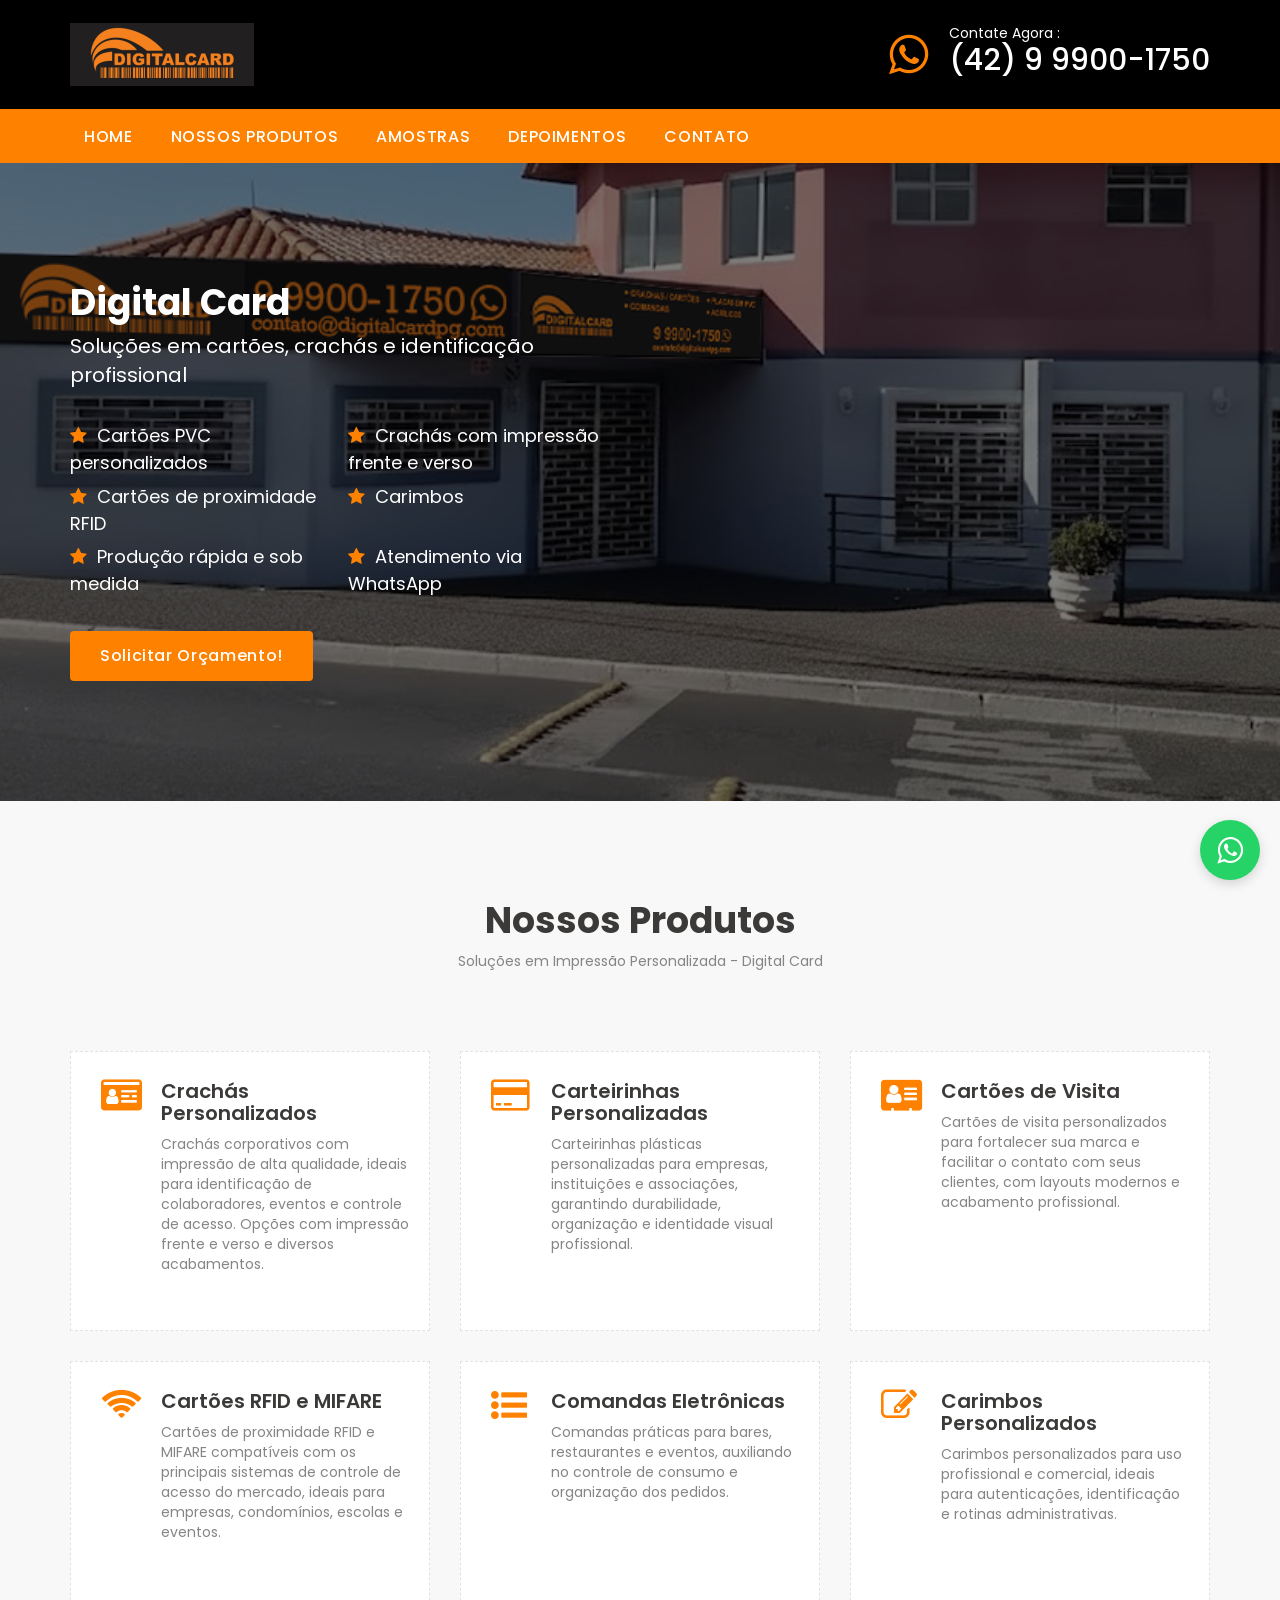
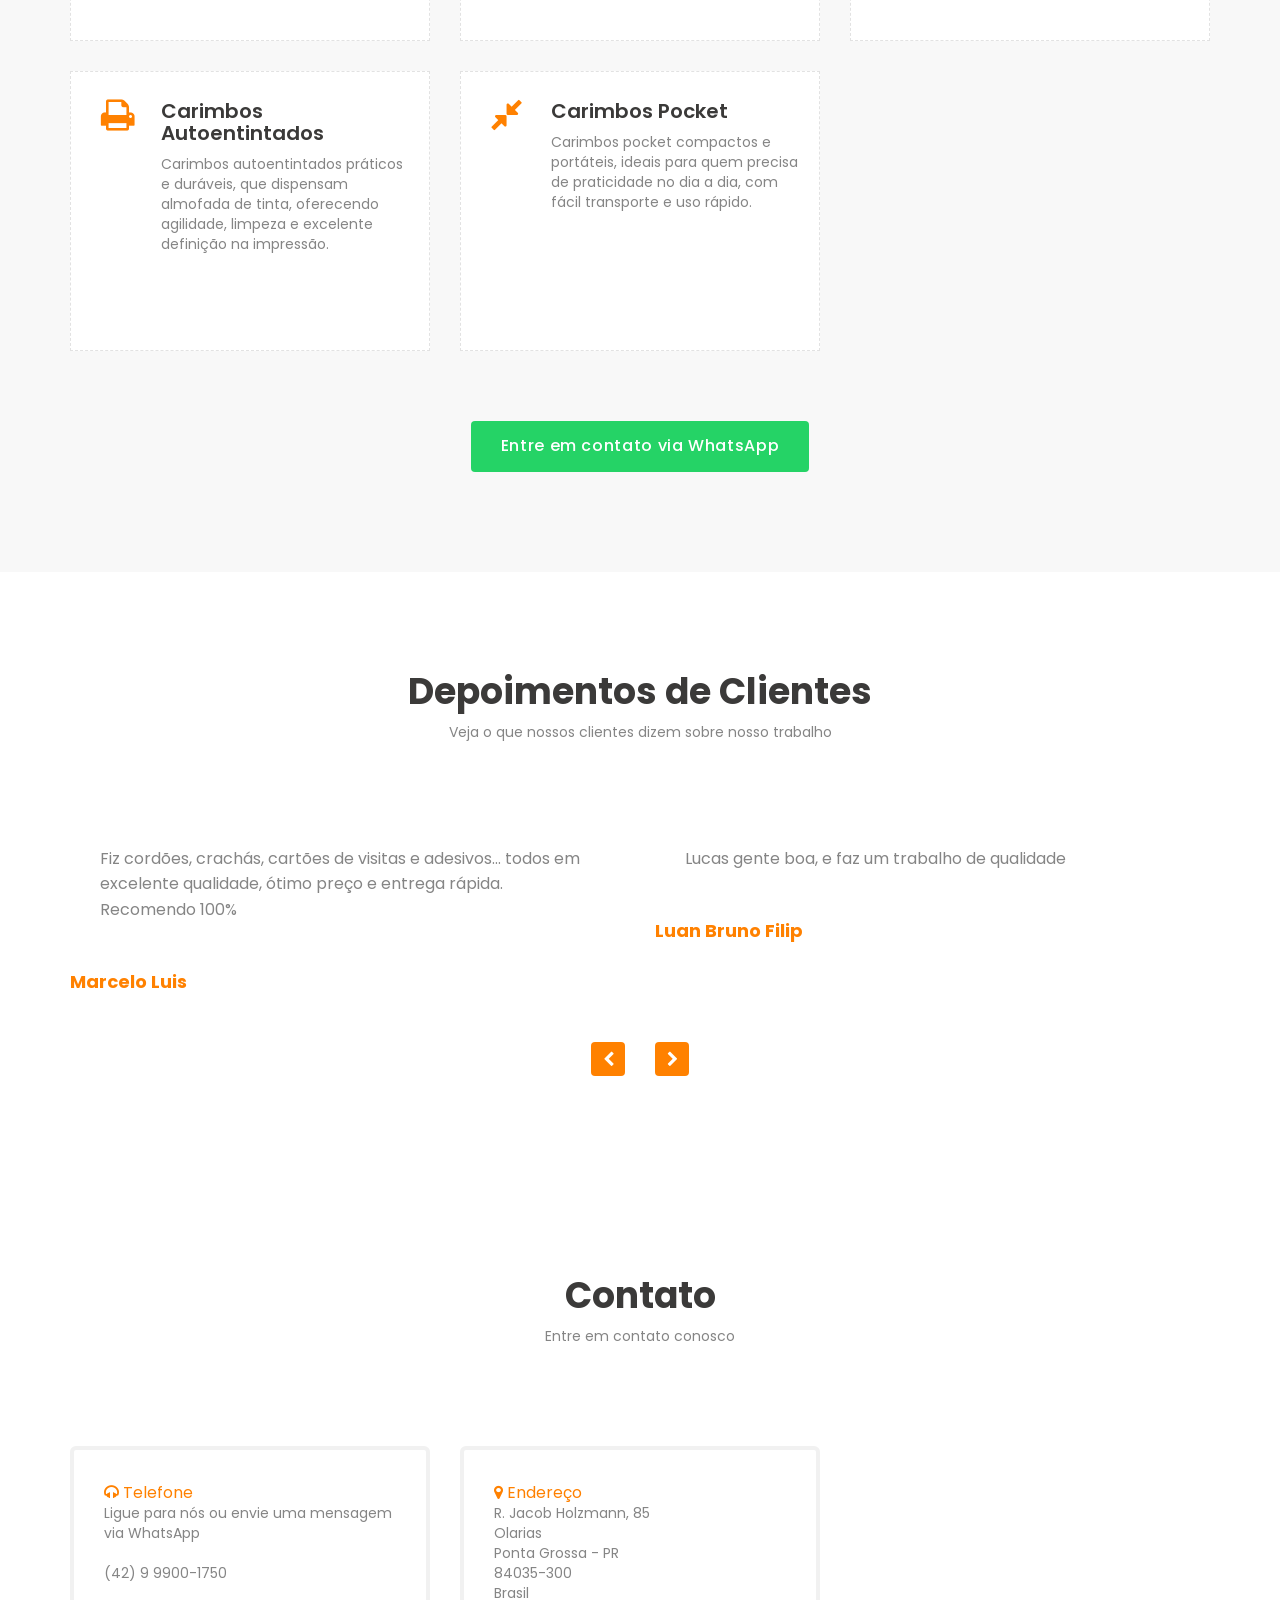
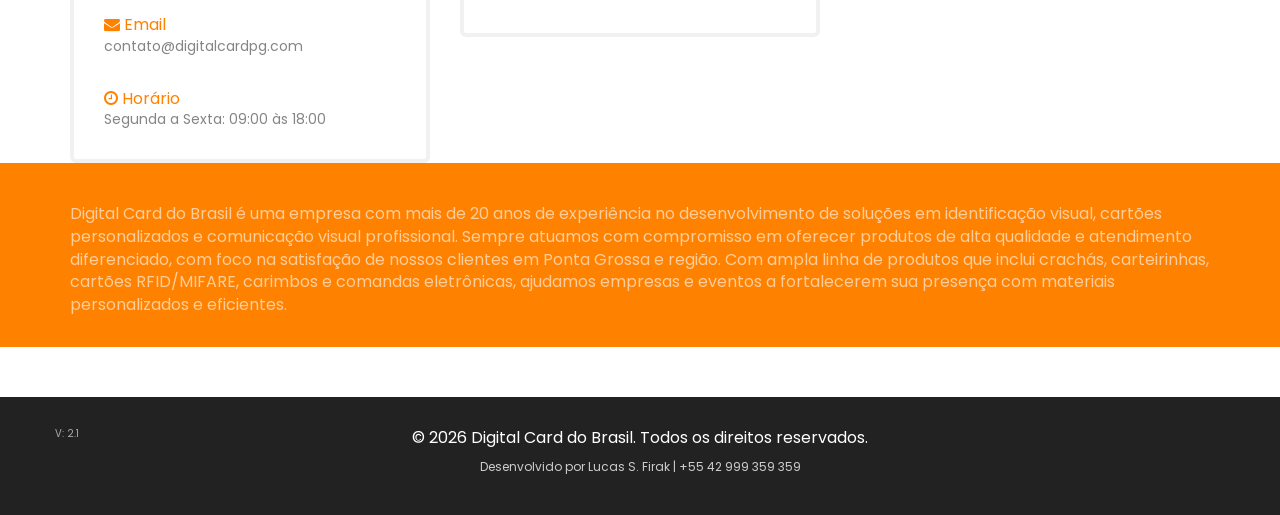
==== commit 7286f301: "Alteração estética rodapé v2.1" ====
--- a/index.html
+++ b/index.html
@@ -119,7 +119,7 @@
 							<li>Produção rápida e sob medida</li>
 							<li>Atendimento via WhatsApp</li>
 						</ul>
-						<a href="https://wa.me/5542999001750" target="_blank" rel="noopener noreferrer" class="btn-custom">Solicitar Orçamento !</a>
+						<a href="https://wa.me/5542999001750" target="_blank" rel="noopener noreferrer" class="btn-custom">Solicitar Orçamento!</a>
 					</div>
 				</div>
 			</div>
@@ -595,7 +595,7 @@
 	</section>
 	<!-- Payment Method section ends -->
 	
-	<!-- Footer section starts -->
+	<!-- Footer section starts ANTIGO
 	<footer>
 		<div class="container">
 			<div class="row">
@@ -607,7 +607,34 @@
 			</div>
 		</div>
 	</footer>
-	<!-- Footer section ends -->
+	 Footer section ends -->
+
+	<!-- Footer starts -->
+<footer style="background:#222; color:#fff; padding:30px 0; margin-top:50px;">
+  <div class="container">
+    <div class="row">
+      <div class="col-md-12" style="text-align:center; position:relative;">
+
+        <!-- Versão -->
+        <span style="font-size:10px; position:absolute; left:0; top:0; color:#aaa;">
+          V: 2.1
+        </span>
+
+        <!-- Direitos -->
+        <p style="margin:0;">
+          &copy;  <span id="current-year"></span> Digital Card do Brasil. Todos os direitos reservados.
+        </p>
+
+        <!-- Desenvolvedor -->
+        <p style="font-size:12px; margin-top:8px; color:#ccc;">
+          Desenvolvido por Lucas S. Firak | +55 42 999 359 359
+        </p>
+
+      </div>
+    </div>
+  </div>
+</footer>
+<!-- Footer Ends -->
 	
 	<!-- Floating WhatsApp Button -->
 	<a href="http://wa.me/5542999001750" target="_blank" rel="noopener noreferrer" class="floating-whatsapp-btn">
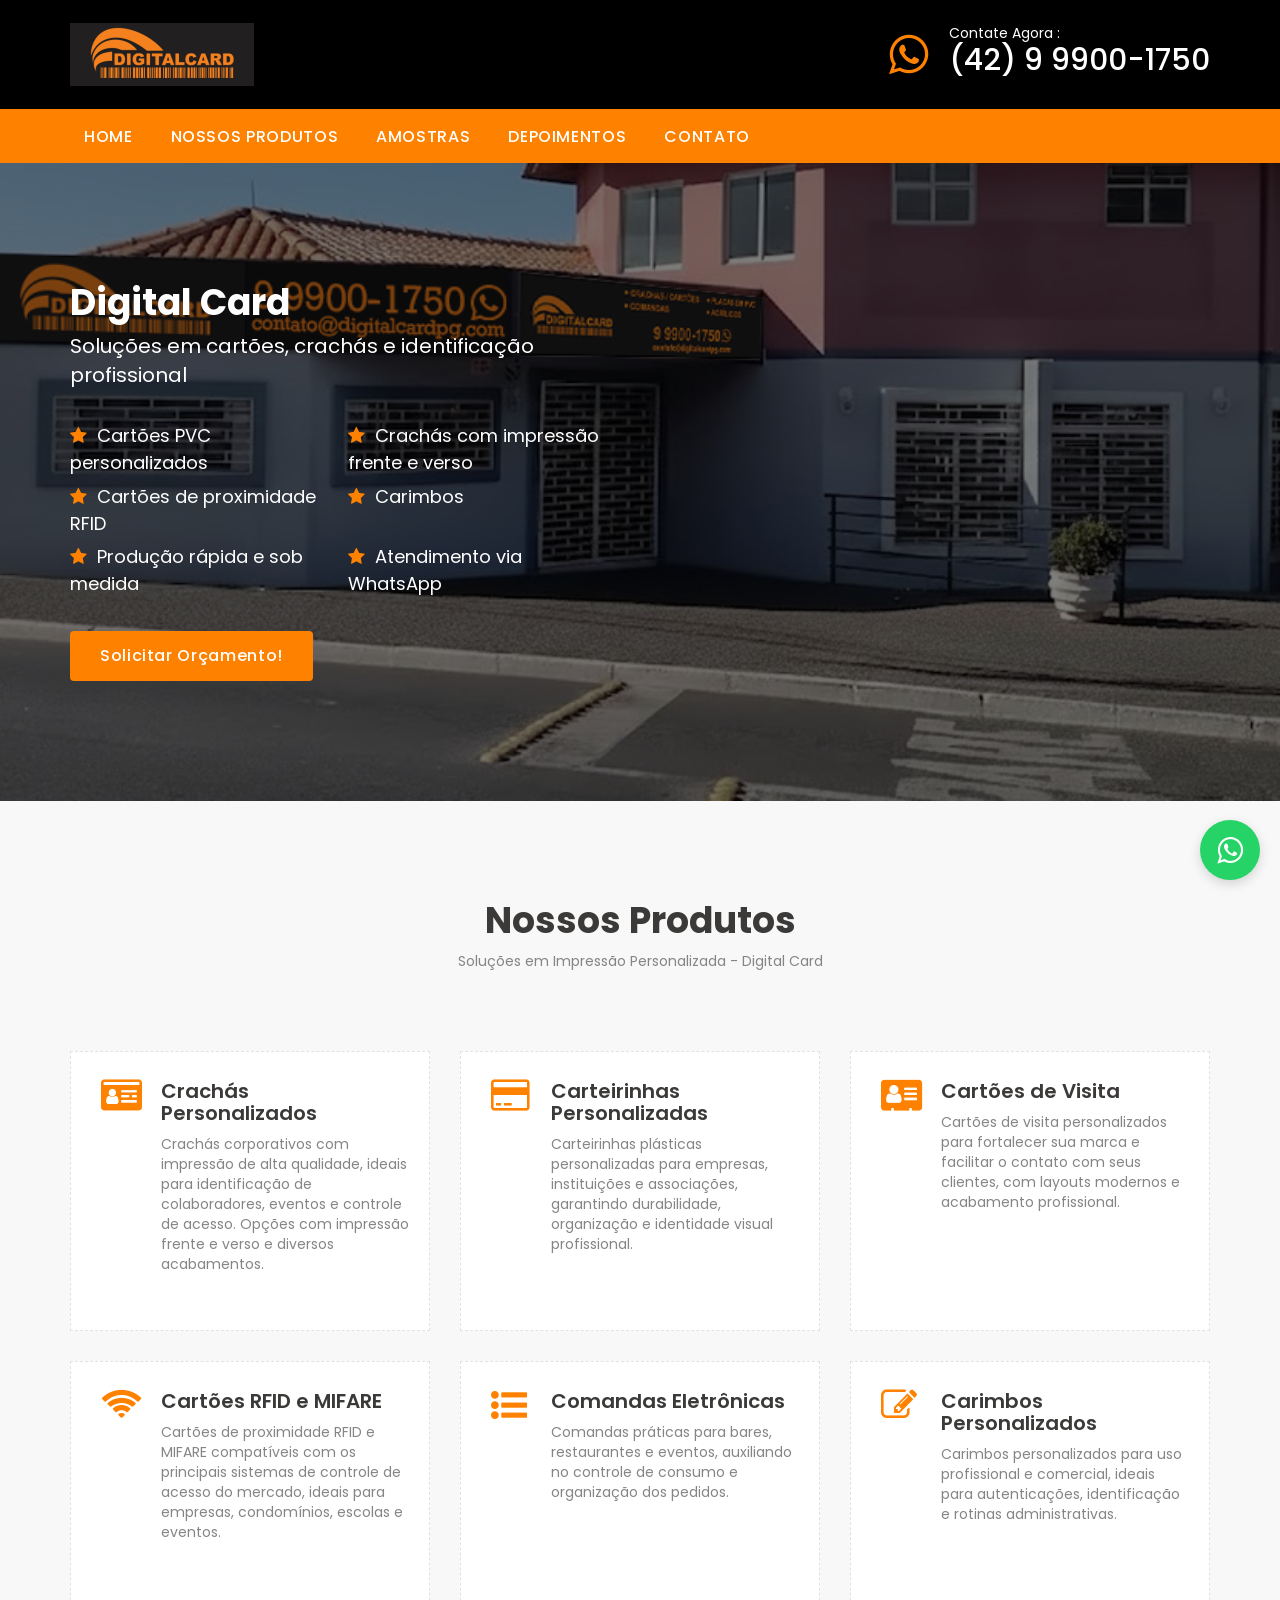
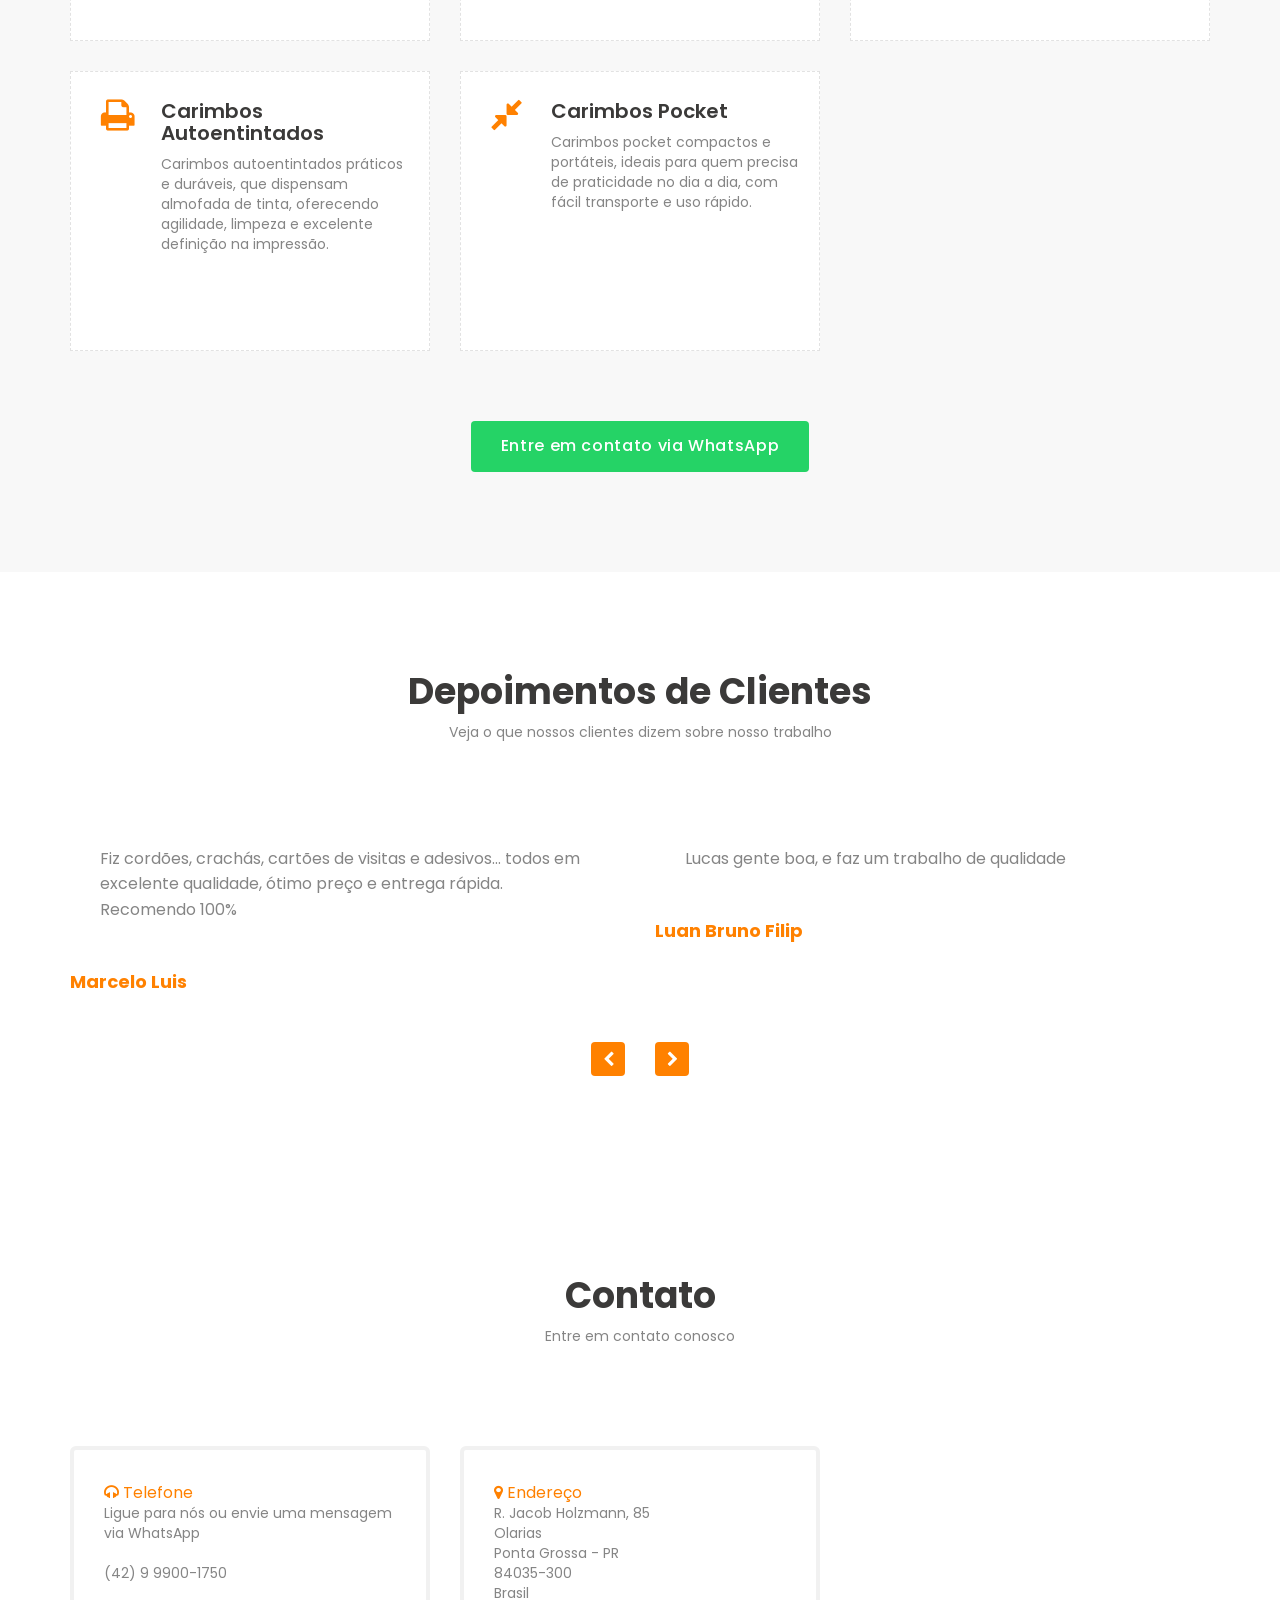
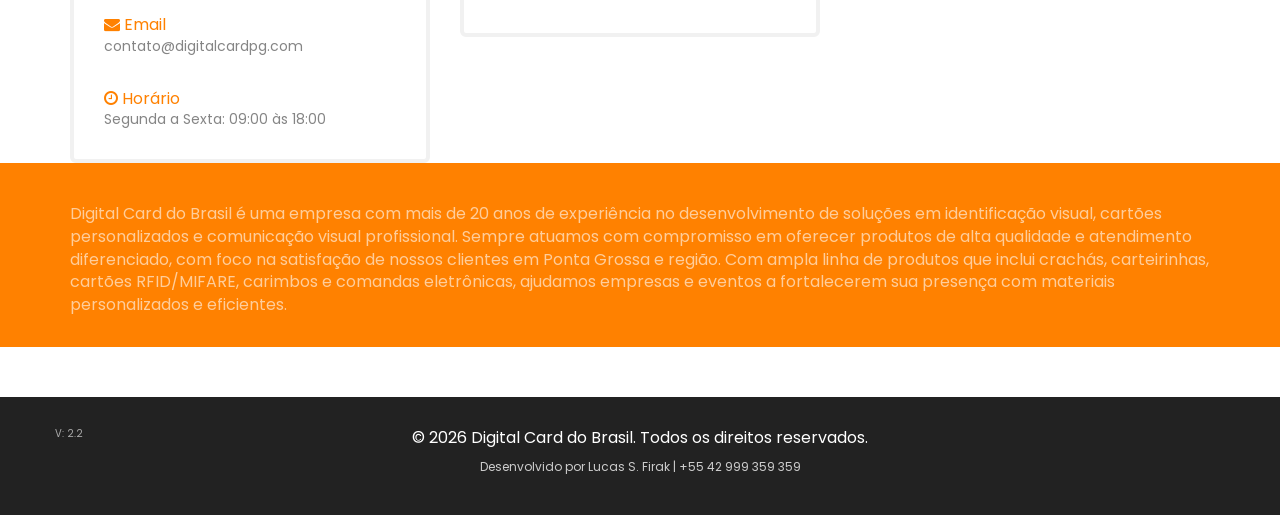
==== commit d57edb60: "V2.2 ajustes botão whats" ====
--- a/index.html
+++ b/index.html
@@ -610,14 +610,14 @@
 	 Footer section ends -->
 
 	<!-- Footer starts -->
-<footer style="background:#222; color:#fff; padding:30px 0; margin-top:50px;">
+<footer id="site-footer" style="background:#222; color:#fff; padding:30px 0; margin-top:50px;">
   <div class="container">
     <div class="row">
       <div class="col-md-12" style="text-align:center; position:relative;">
 
         <!-- Versão -->
         <span style="font-size:10px; position:absolute; left:0; top:0; color:#aaa;">
-          V: 2.1
+          V: 2.2
         </span>
 
         <!-- Direitos -->
--- a/css/custom.css
+++ b/css/custom.css
@@ -64,7 +64,7 @@
 	display: flex;
 	align-items: center;
 	justify-content: center;
-	z-index: 999;
+	z-index: 9999;
 	text-decoration: none;
 	box-shadow: 0 4px 12px rgba(0, 0, 0, 0.15);
 	transition: all 0.3s ease;
@@ -1344,5 +1344,9 @@
 	.portfolio-img:not(:src) + .hidden {
   		display: block;
 	}
+	#site-footer {
+		overflow: visible;
+	}
+
 
 }
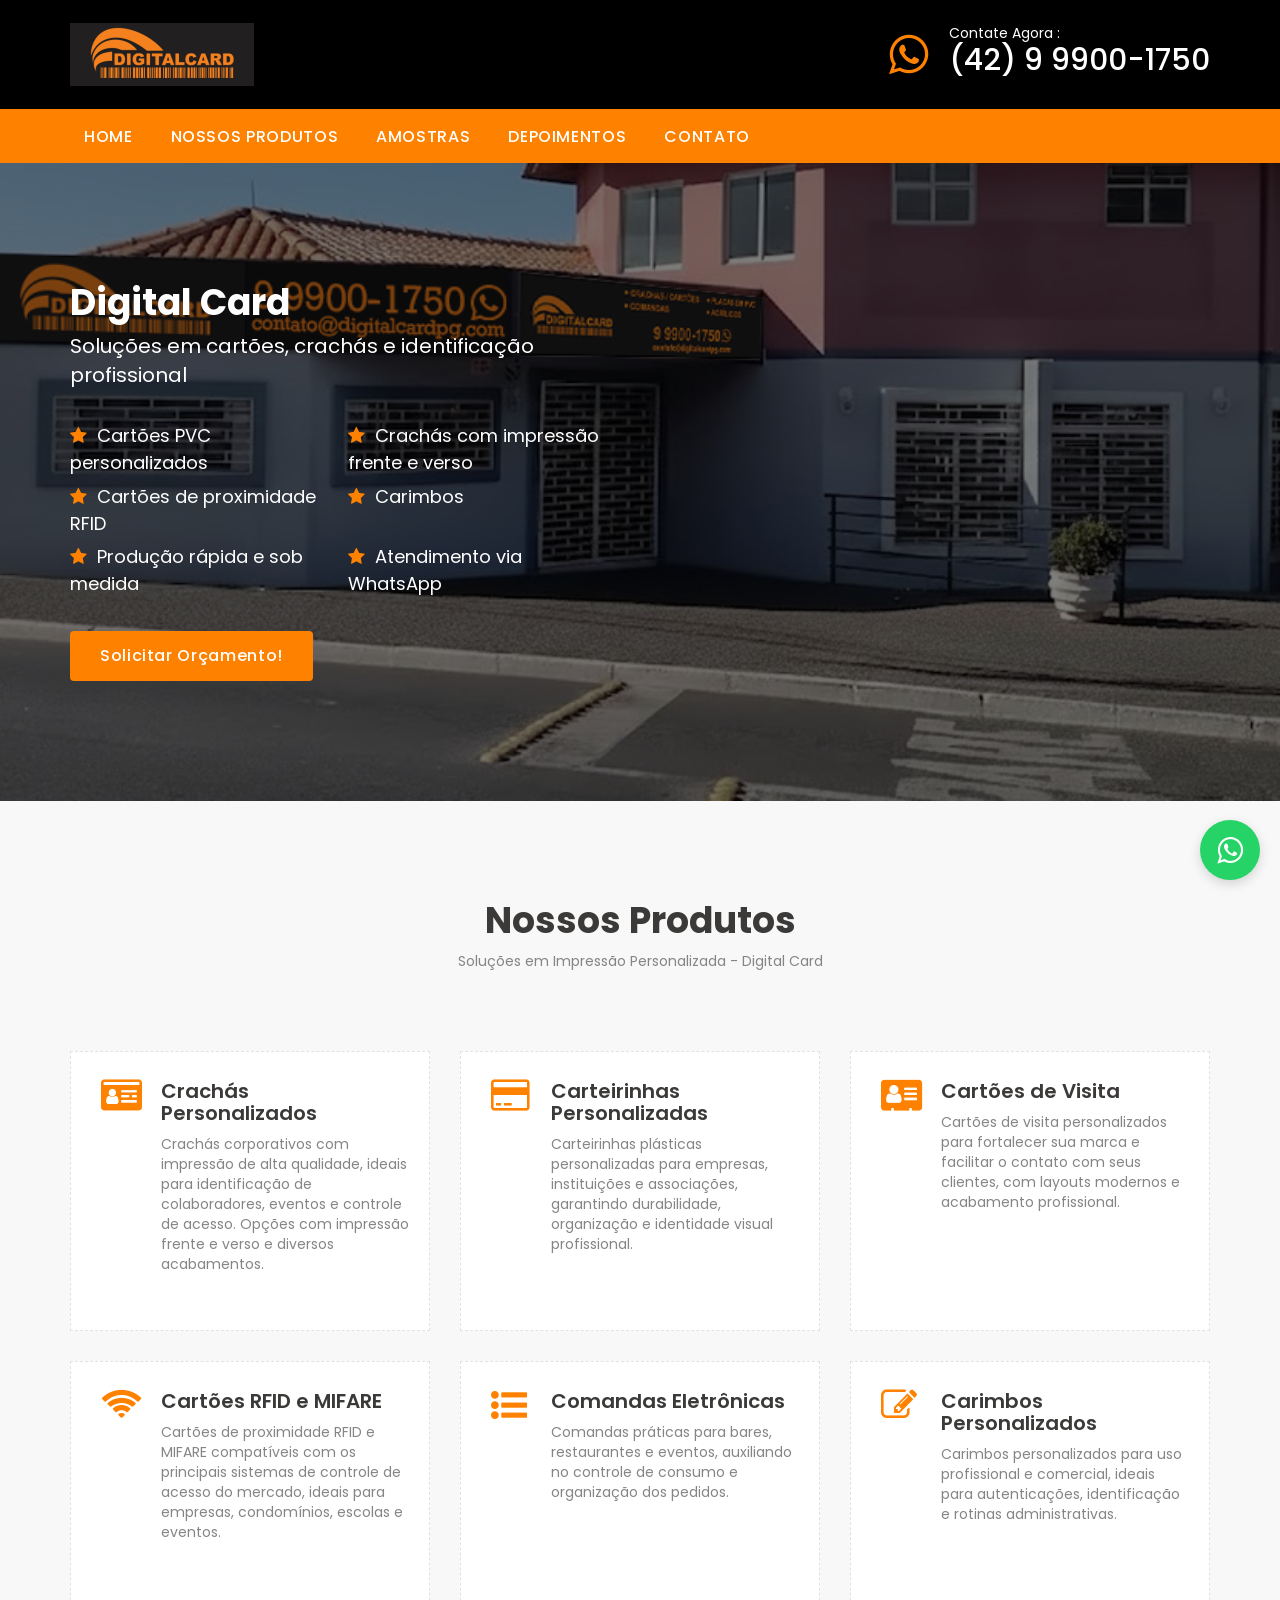
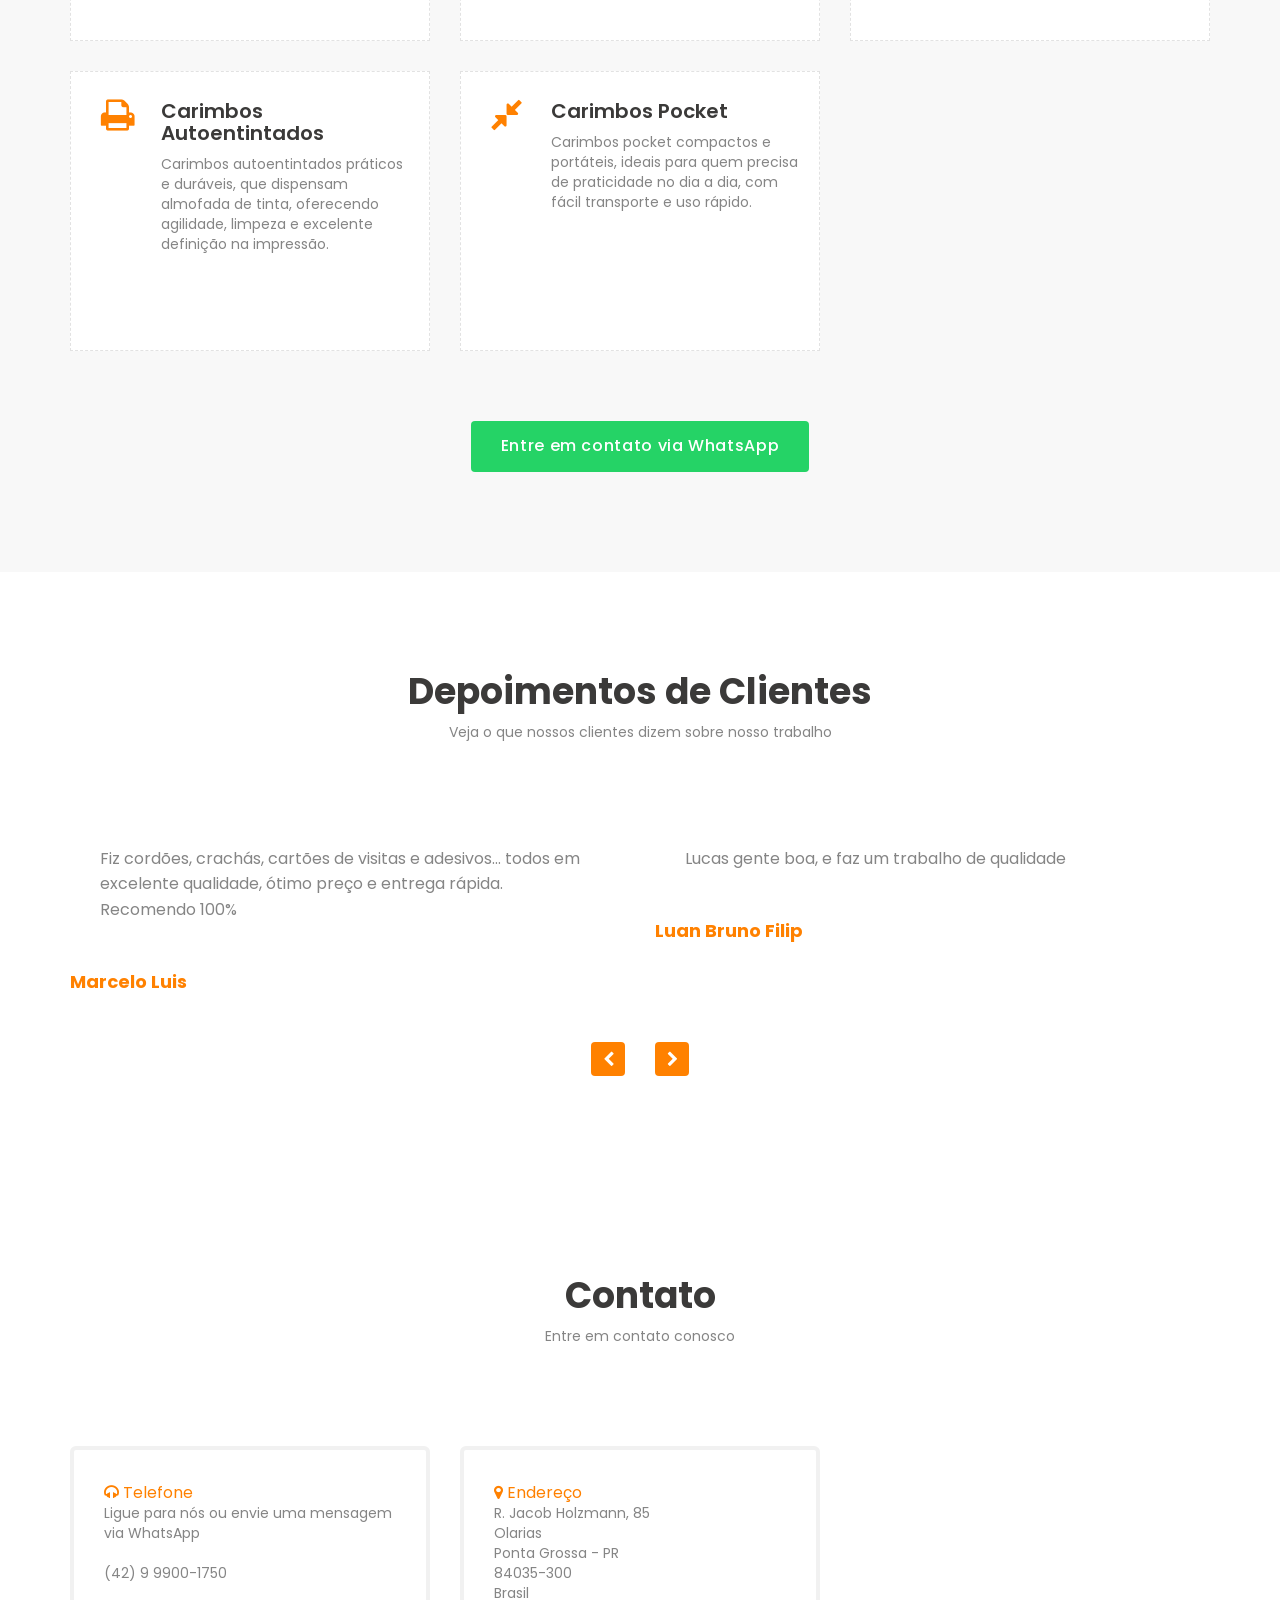
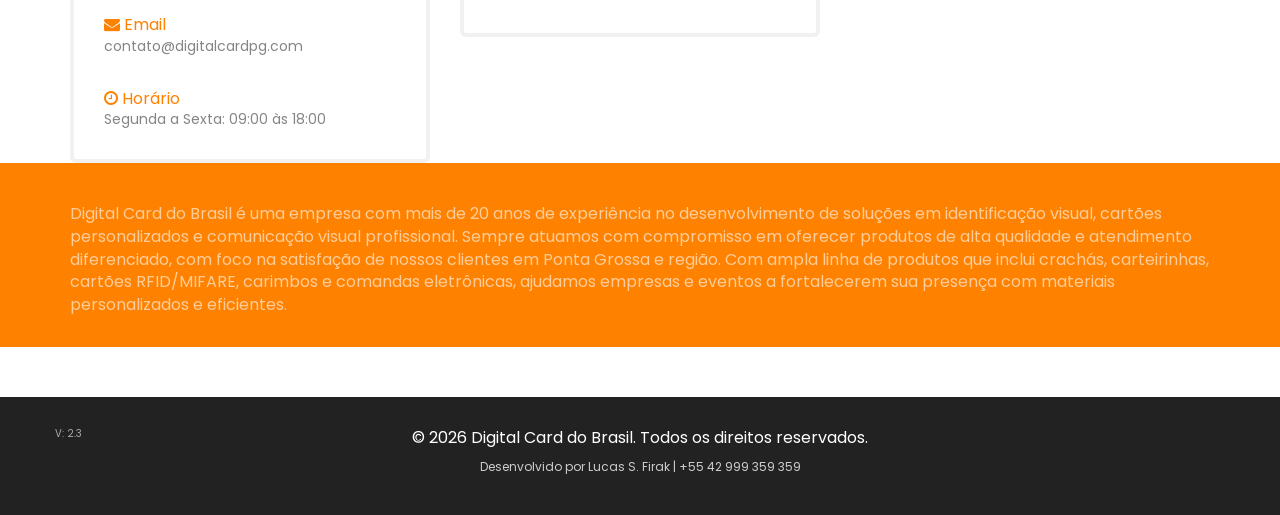
==== commit 9b171a49: "v2.3 meta" ====
--- a/index.html
+++ b/index.html
@@ -8,6 +8,29 @@
 	<meta name="description" content="">
     <meta name="keywords" content="">
     <meta name="author" content="Awaiken Theme">
+
+	<!-- Open Graph / WhatsApp Preview -->
+<meta property="og:type" content="website">
+<meta property="og:title" content="Digital Card do Brasil – Crachás, Cartões, RFID e Carimbos">
+<meta property="og:description" content="Crachás personalizados, cartões em PVC, RFID, MIFARE e carimbos profissionais em Ponta Grossa e região.">
+<meta property="og:url" content="https://digitalcardpg.com/">
+
+<meta property="og:image" content="https://digitalcardpg.com/images/preview-whatsapp.jpg">
+<meta property="og:image:secure_url" content="https://digitalcardpg.com/images/preview-whatsapp.jpg">
+<meta property="og:image:type" content="image/jpeg">
+<meta property="og:image:width" content="1200">
+<meta property="og:image:height" content="630">
+<meta property="og:image:alt" content="Digital Card do Brasil - Crachás, Cartões, RFID e Carimbos">
+
+<meta property="og:site_name" content="Digital Card do Brasil">
+
+<!-- Twitter Card -->
+<meta name="twitter:card" content="summary_large_image">
+<meta name="twitter:title" content="Digital Card do Brasil – Soluções em Identificação">
+<meta name="twitter:description" content="Soluções completas em identificação visual e controle de acesso.">
+<meta name="twitter:image" content="https://digitalcardpg.com/images/preview-whatsapp.jpg">
+
+
 	<!-- Page Title -->
 	<title>Digital Card do Brasil - Identificação Visual e Cartões Personalizados</title>
 	<!-- Favicon -->
@@ -617,7 +640,7 @@
 
         <!-- Versão -->
         <span style="font-size:10px; position:absolute; left:0; top:0; color:#aaa;">
-          V: 2.2
+          V: 2.3
         </span>
 
         <!-- Direitos -->
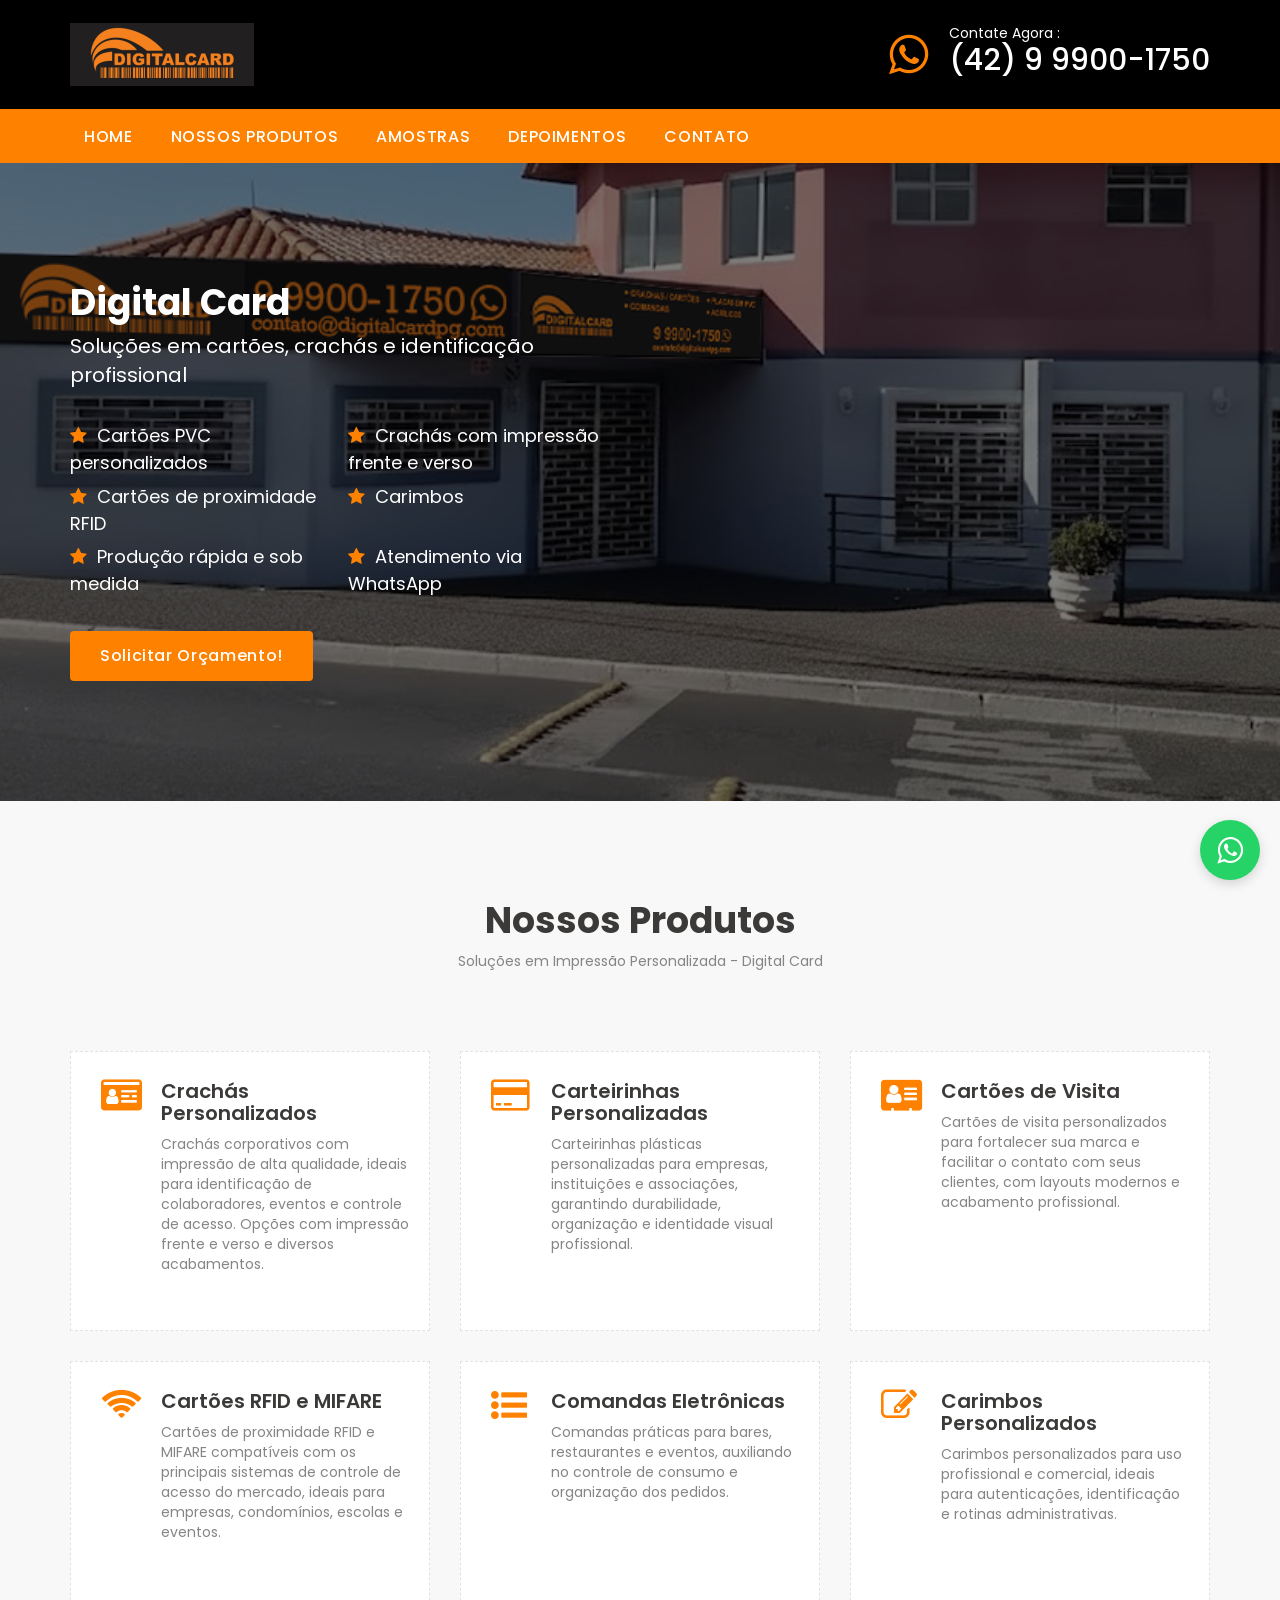
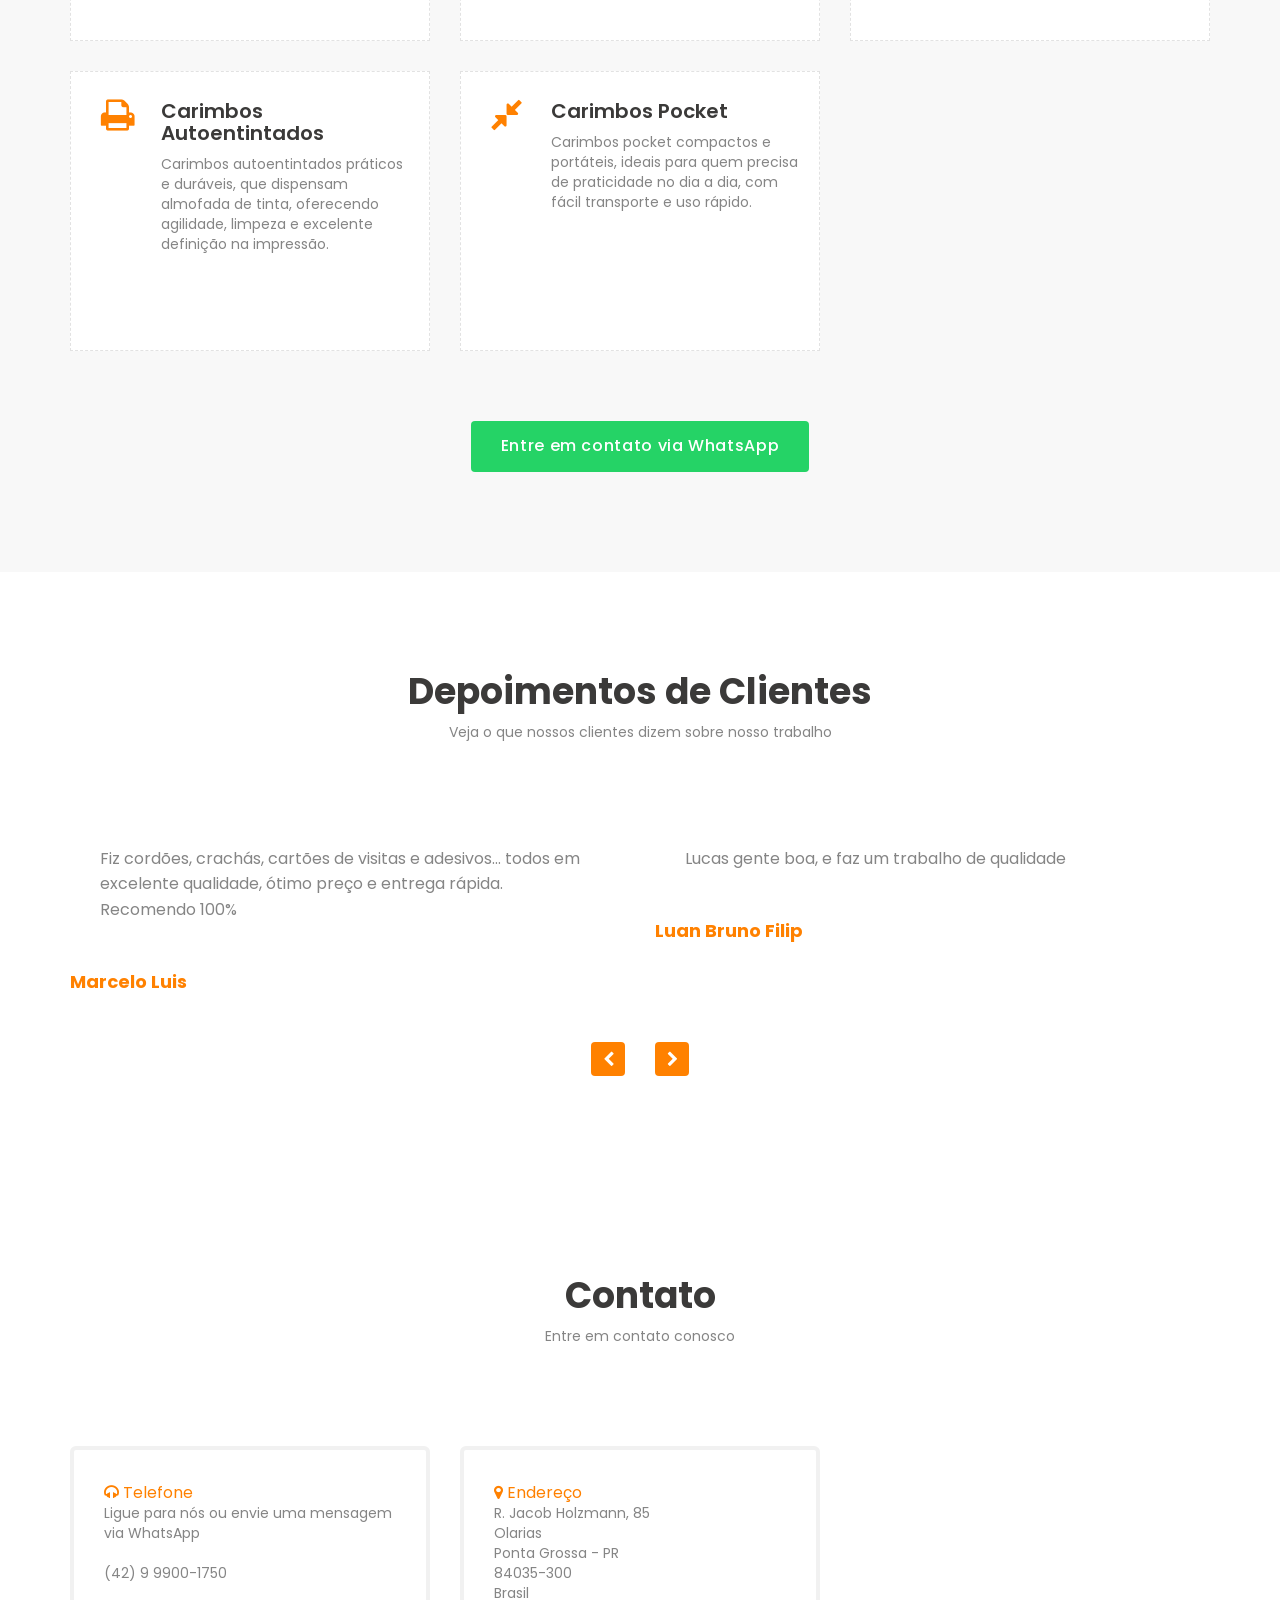
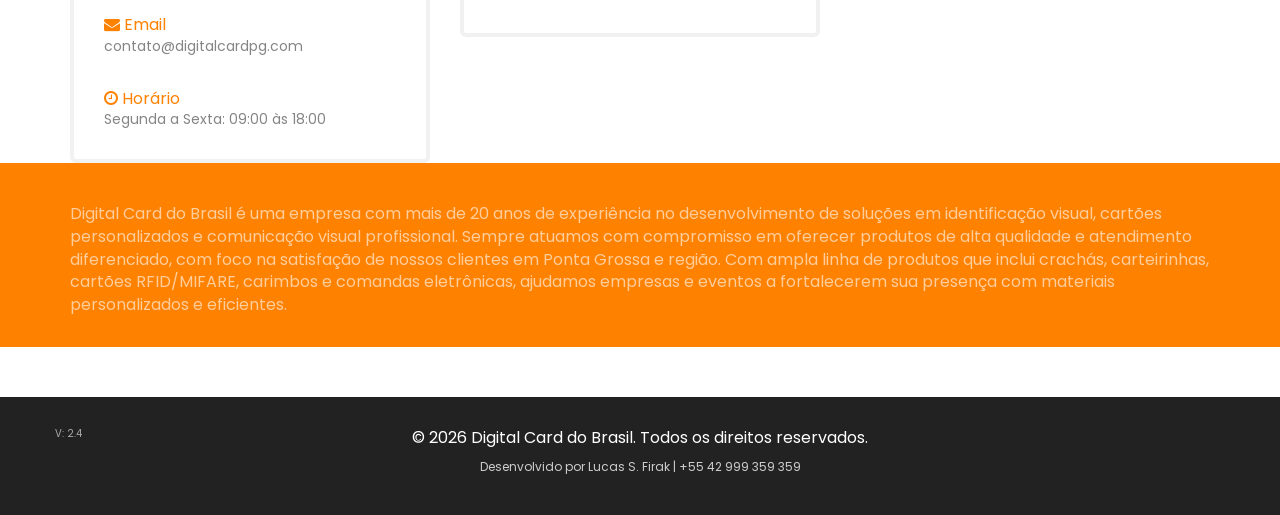
==== commit 7c865f3b: "V2.4 Landing Carimbos24h" ====
--- a/index.html
+++ b/index.html
@@ -92,10 +92,7 @@
 			
 				<div class="col-md-7">
 					<div class="header-support">
-						<!--<div class="head-support-box">
-							<div class="support-icon"><i class="pe-7s-chat"></i></div>
-							<p><span>Online Support :</span>Live Chat</p>
-						</div>-->
+						
 						
 						<div class="head-support-box">
 							<a href="http://wa.me/5542999001750" target="_blank" rel="noopener noreferrer">
@@ -148,143 +145,6 @@
 			</div>
 		</div>
 	</section>
-	<!-- Banner Section Ends -->
-	
-	<!-- Web Hosting section starts (COMENTADO)
-	<section class="web-hosting" id="webhosting">
-		<div class="container">
-			<div class="row">
-				<div class="col-md-12">
-					<div class="main-title">
-						<h2>Produtos</h2>
-						<p>Lorem Ipsum is simply dummy text of the printing</p>
-					</div>
-				</div>
-			</div>
-			
-			<div class="row">
-				<div class="col-md-3 col-sm-6">
-					<div class="web-hosting-box">
-						<div class="icon-box">
-							<i class="flaticon-technology-2"></i>
-						</div>
-						
-						<h3>Dedicated Servers</h3>
-						<p>Neque porro quisquam est</p>
-						
-						<h4>$99.00<span>Per Month</span></h4>
-						
-						<a href="#" class="btn-custom">Sign Up Now !</a>
-					</div>
-				</div>
-				
-				<div class="col-md-3 col-sm-6">
-					<div class="web-hosting-box">
-						<div class="icon-box">
-							<i class="flaticon-technology"></i>
-						</div>
-						
-						<h3>Resellers Hosting</h3>
-						<p>Neque porro quisquam est</p>
-						
-						<h4>$149.00<span>Per Month</span></h4>
-						
-						<a href="#" class="btn-custom">Sign Up Now !</a>
-					</div>
-				</div>
-				
-				<div class="col-md-3 col-sm-6">
-					<div class="web-hosting-box">
-						<div class="icon-box">
-							<i class="flaticon-technology-4"></i>
-						</div>
-						
-						<h3>VPS Hosting</h3>
-						<p>Neque porro quisquam est</p>
-						
-						<h4>$499.00<span>Per Month</span></h4>
-						
-						<a href="#" class="btn-custom">Sign Up Now !</a>
-					</div>
-				</div>
-				
-				<div class="col-md-3 col-sm-6">
-					<div class="web-hosting-box">
-						<div class="icon-box">
-							<i class="flaticon-wordpress-logo-button"></i>
-						</div>
-						
-						<h3>WordPress Servers</h3>
-						<p>Neque porro quisquam est</p>
-						
-						<h4>$89.00<span>Per Month</span></h4>
-						
-						<a href="#" class="btn-custom">Sign Up Now !</a>
-					</div>
-				</div>
-			</div>
-		</div>
-	</section>
-	Web Hosting section ends -->
-	
-	<!-- Information Server section starts (COMENTADO)
-	<section class="server-information">
-		<div class="container">
-			<div class="row">
-				<div class="col-md-12">
-					<div class="server-infobox">
-						<h2>Simple. <span>Powerful</span>. Reliable</h2>
-						<p>Proin gravida nibh vel velit auctor aliquet. Aenean sollicitudin, lorem quis bibendum auctor, nisi elit consequat ipsum, nec sagittis sem nibh id elit. Lorem Ipsum has been the industry's standard dummy text ever since the 1500s to make this more legimate at full cost.</p>
-						
-						<a href="#" class="btn-custom">Create an Account</a>
-					</div>
-				</div>
-			</div>
-		</div>
-	</section>
-	Information Server section ends -->
-	
-	<!-- Features section starts (COMENTADO)
-	<section class="features-section" id="features">
-		<div class="container">
-			<div class="row">
-				<div class="col-md-12">
-					<div class="main-title">
-						<h2>Features</h2>
-						<p>Lorem Ipsum is simply dummy text of the printing</p>
-					</div>
-				</div>
-			</div>
-			
-			<div class="row">
-				<div class="col-md-6">
-					<div class="features-image">
-						<img src="images/feature.jpg" alt="" />
-					</div>
-				</div>
-				
-				<div class="col-md-6">
-					<div class="features-content">
-						<p>Find out our <span>Amazing features</span>, that makes getting into your Customers, Hassle-Free Now !</p>
-						
-						<ul>
-							<li>Effective Control Panel</li>
-							<li>Nextgen Hosting</li>
-							<li>Delicated Support</li>
-							<li>Extended Speed</li>
-							<li>Completely Secured</li>
-							<li>Simple Configuration</li>
-							<li>Effective Control Panel</li>
-							<li>Nextgen Hosting</li>
-							<li>Delicated Support</li>
-							<li>Extended Speed</li>
-						</ul>
-					</div>
-				</div>
-			</div>
-		</div>
-	</section>
-	Features section ends -->
 	
 	<!-- Services Section starts -->
 	<section class="services" id="services">
@@ -407,95 +267,6 @@
 		</div>
 	</section>
 	<!-- Services Section ends -->
-	
-	<!-- Hosting Package section starts (COMENTADO)
-	<section class="pricing" id="price">
-		<div class="container">
-			<div class="row">
-				<div class="col-md-12">
-					<div class="main-title">
-						<h2>Hosting Package</h2>
-						<p>Lorem Ipsum is simply dummy text of the printing</p>
-					</div>
-				</div>
-			</div>
-			
-			<div class="row">
-				<div class="col-md-4">
-					<div class="package-box">
-						<div class="package-header">
-							<h3>Starter</h3>
-							<p>$14.99 <span>/ month</span></p>
-						</div>
-						
-						<div class="package-body">
-							<ul>
-								<li>Single Domain</li>
-								<li>Unlimited Disk Space</li>
-								<li>Unlimited Data Transfer</li>
-								<li>Unlimited Email Accounts</li>
-								<li>Shared SSL Certificate</li>
-								<li>Unlimited MYSQL Space</li>
-							</ul>
-						</div>
-						
-						<div class="package-footer">
-							<a href="#" class="btn-custom">Buy Now</a>
-						</div>
-					</div>
-				</div>
-				
-				<div class="col-md-4">
-					<div class="package-box recommended">
-						<div class="package-header">
-							<h3>Professional</h3>
-							<p>$24.99 <span>/ month</span></p>
-						</div>
-						
-						<div class="package-body">
-							<ul>
-								<li>Single Domain</li>
-								<li>Unlimited Disk Space</li>
-								<li>Unlimited Data Transfer</li>
-								<li>Unlimited Email Accounts</li>
-								<li>Shared SSL Certificate</li>
-								<li>Unlimited MYSQL Space</li>
-							</ul>
-						</div>
-						
-						<div class="package-footer">
-							<a href="#" class="btn-custom">Buy Now</a>
-						</div>
-					</div>
-				</div>
-				
-				<div class="col-md-4">
-					<div class="package-box">
-						<div class="package-header">
-							<h3>Economy</h3>
-							<p>$34.99 <span>/ month</span></p>
-						</div>
-						
-						<div class="package-body">
-							<ul>
-								<li>Single Domain</li>
-								<li>Unlimited Disk Space</li>
-								<li>Unlimited Data Transfer</li>
-								<li>Unlimited Email Accounts</li>
-								<li>Shared SSL Certificate</li>
-								<li>Unlimited MYSQL Space</li>
-							</ul>
-						</div>
-						
-						<div class="package-footer">
-							<a href="#" class="btn-custom">Buy Now</a>
-						</div>
-					</div>
-				</div>
-			</div>
-		</div>
-	</section>
-	Hosting Package section ends -->
 	
 	<!-- Client Testimonial section starts -->
 	<section class="testimonial" id="testimonial">
@@ -618,19 +389,6 @@
 	</section>
 	<!-- Payment Method section ends -->
 	
-	<!-- Footer section starts ANTIGO
-	<footer>
-		<div class="container">
-			<div class="row">
-				<div class="col-md-12">
-					<div class="footer-siteinfo">
-						<p style="position: relative;"><span style="font-size: 10px; position: absolute; left: 0; top: 0;">V:2.0</span>Desenvolvido por Lucas S. Firak | +55 42 999 359 359</p>
-					</div>
-				</div>
-			</div>
-		</div>
-	</footer>
-	 Footer section ends -->
 
 	<!-- Footer starts -->
 <footer id="site-footer" style="background:#222; color:#fff; padding:30px 0; margin-top:50px;">
@@ -640,7 +398,7 @@
 
         <!-- Versão -->
         <span style="font-size:10px; position:absolute; left:0; top:0; color:#aaa;">
-          V: 2.3
+          V: 2.4
         </span>
 
         <!-- Direitos -->
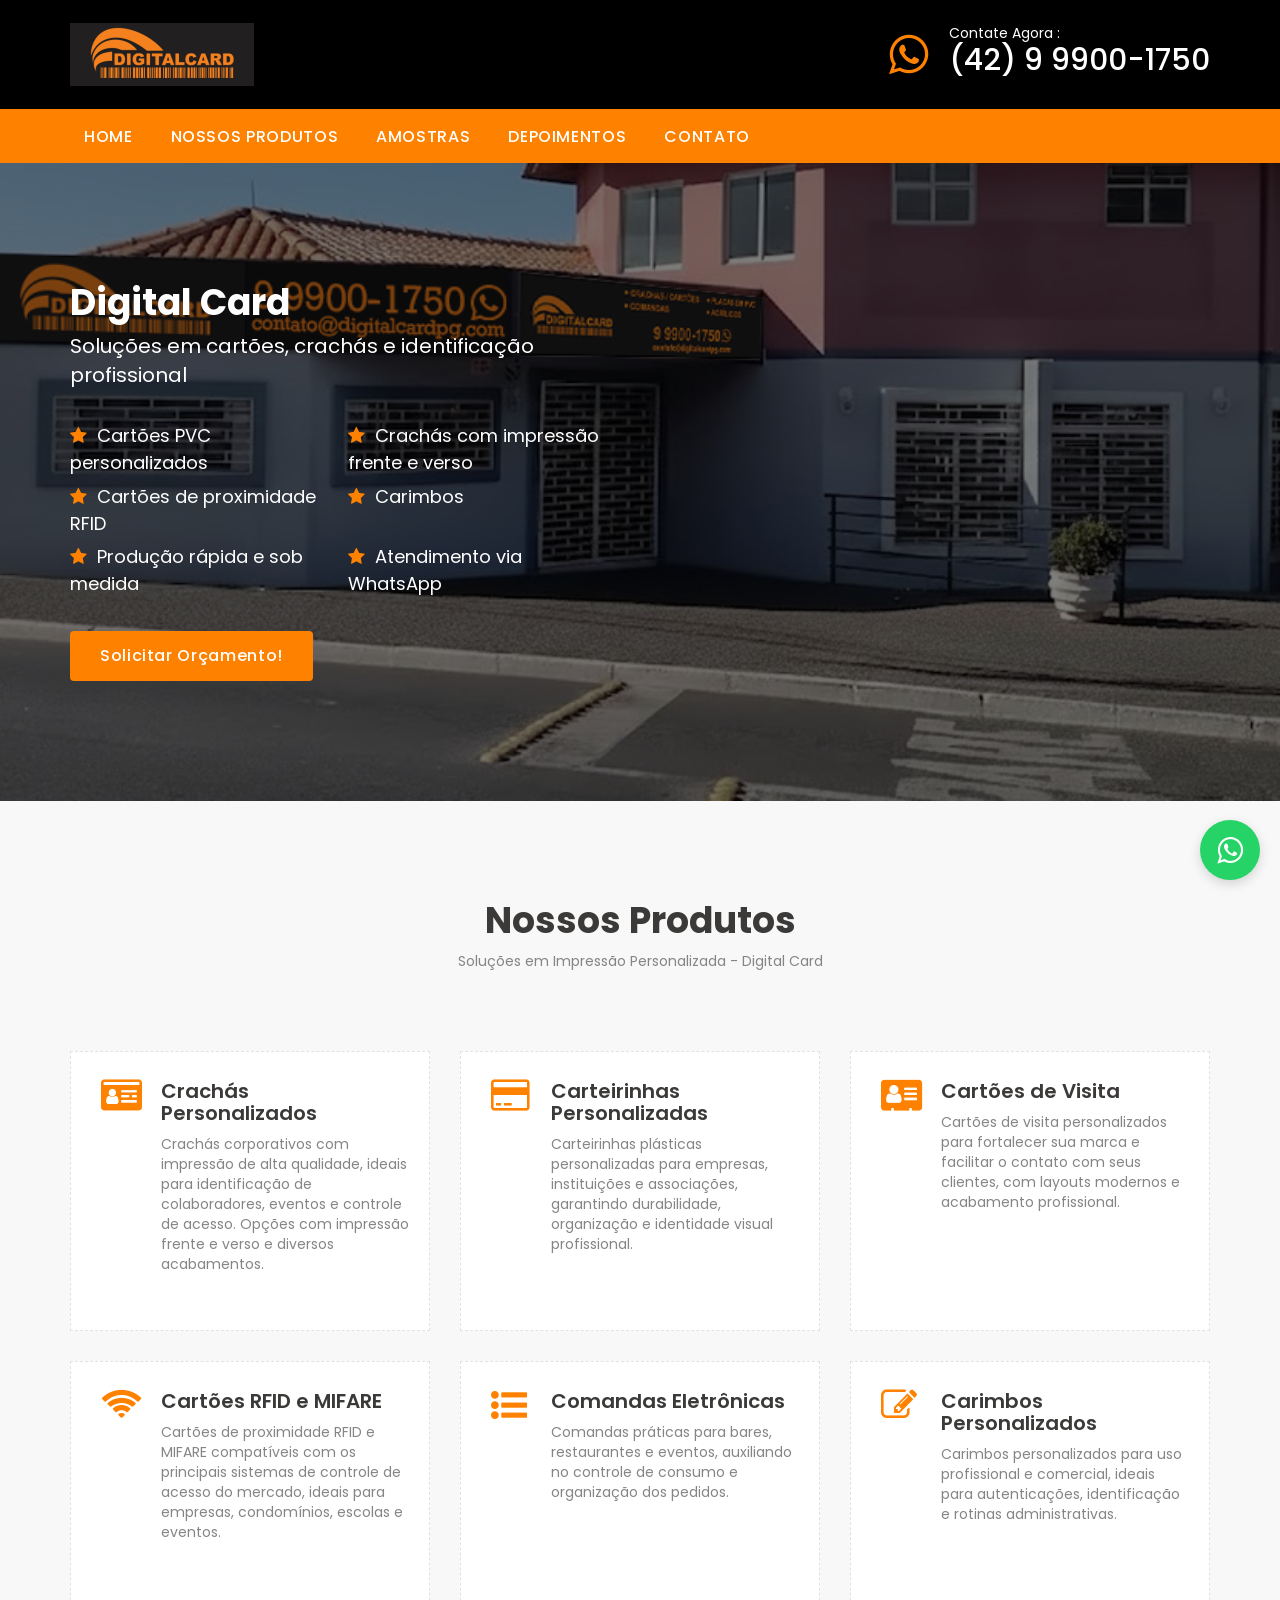
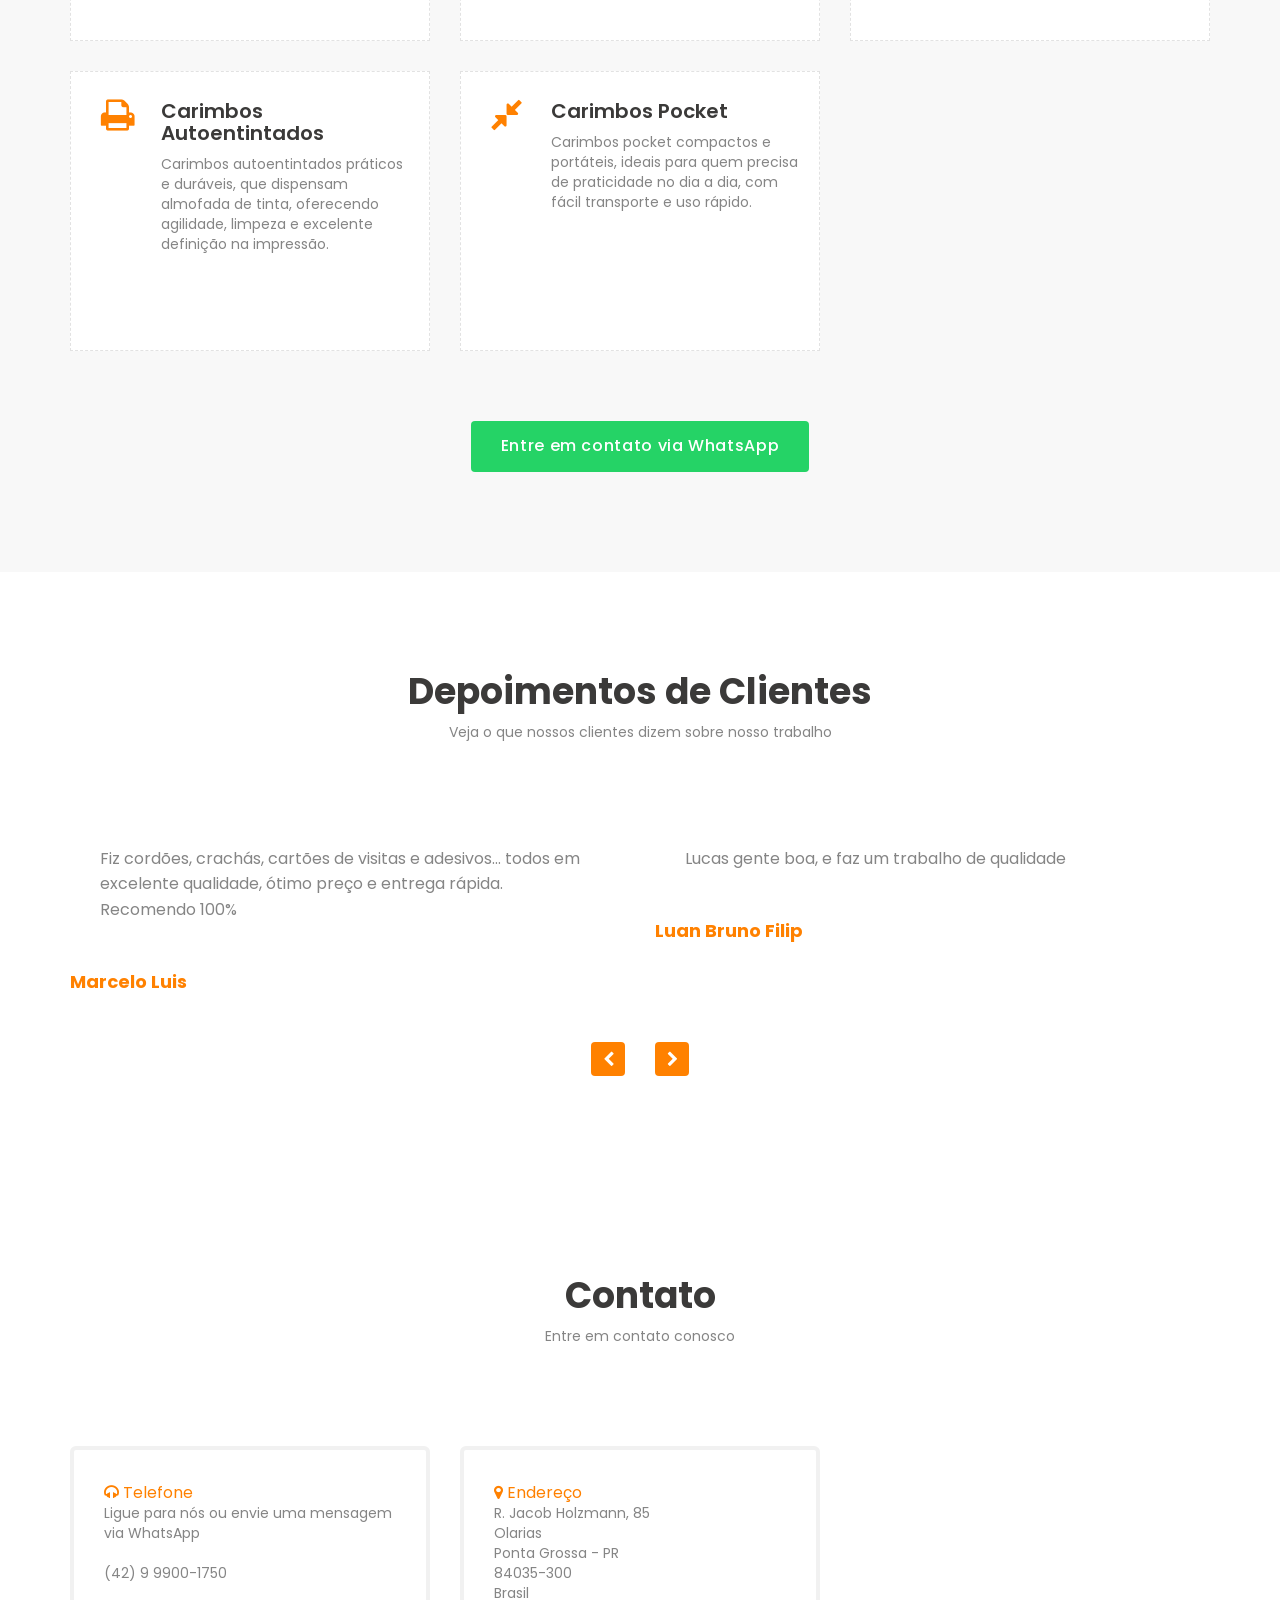
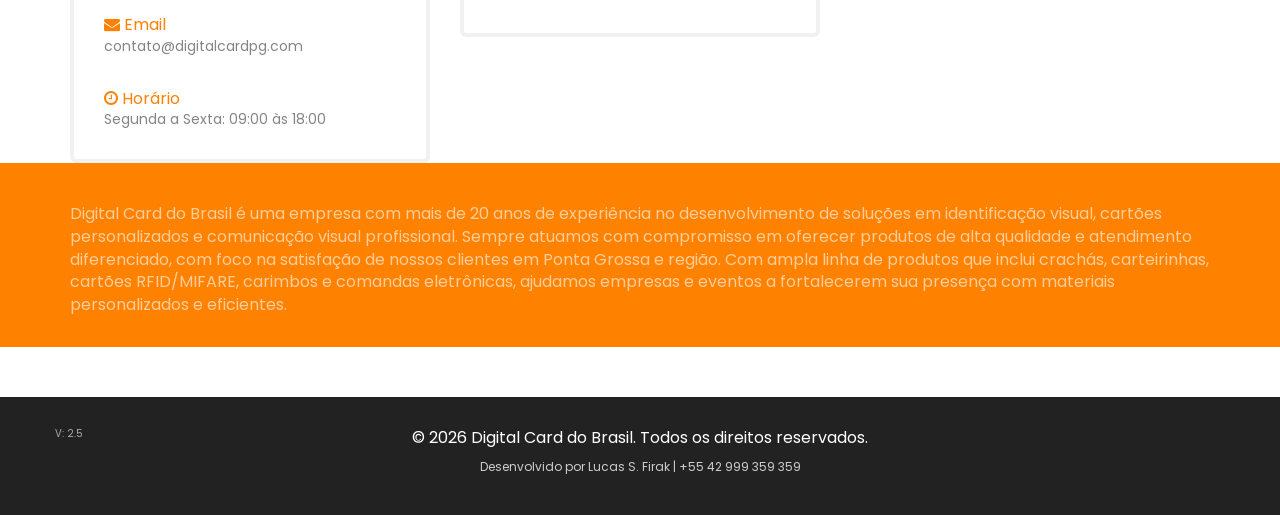
==== commit 96b2655d: "2.5 meta landing" ====
--- a/index.html
+++ b/index.html
@@ -398,7 +398,7 @@
 
         <!-- Versão -->
         <span style="font-size:10px; position:absolute; left:0; top:0; color:#aaa;">
-          V: 2.4
+          V: 2.5
         </span>
 
         <!-- Direitos -->
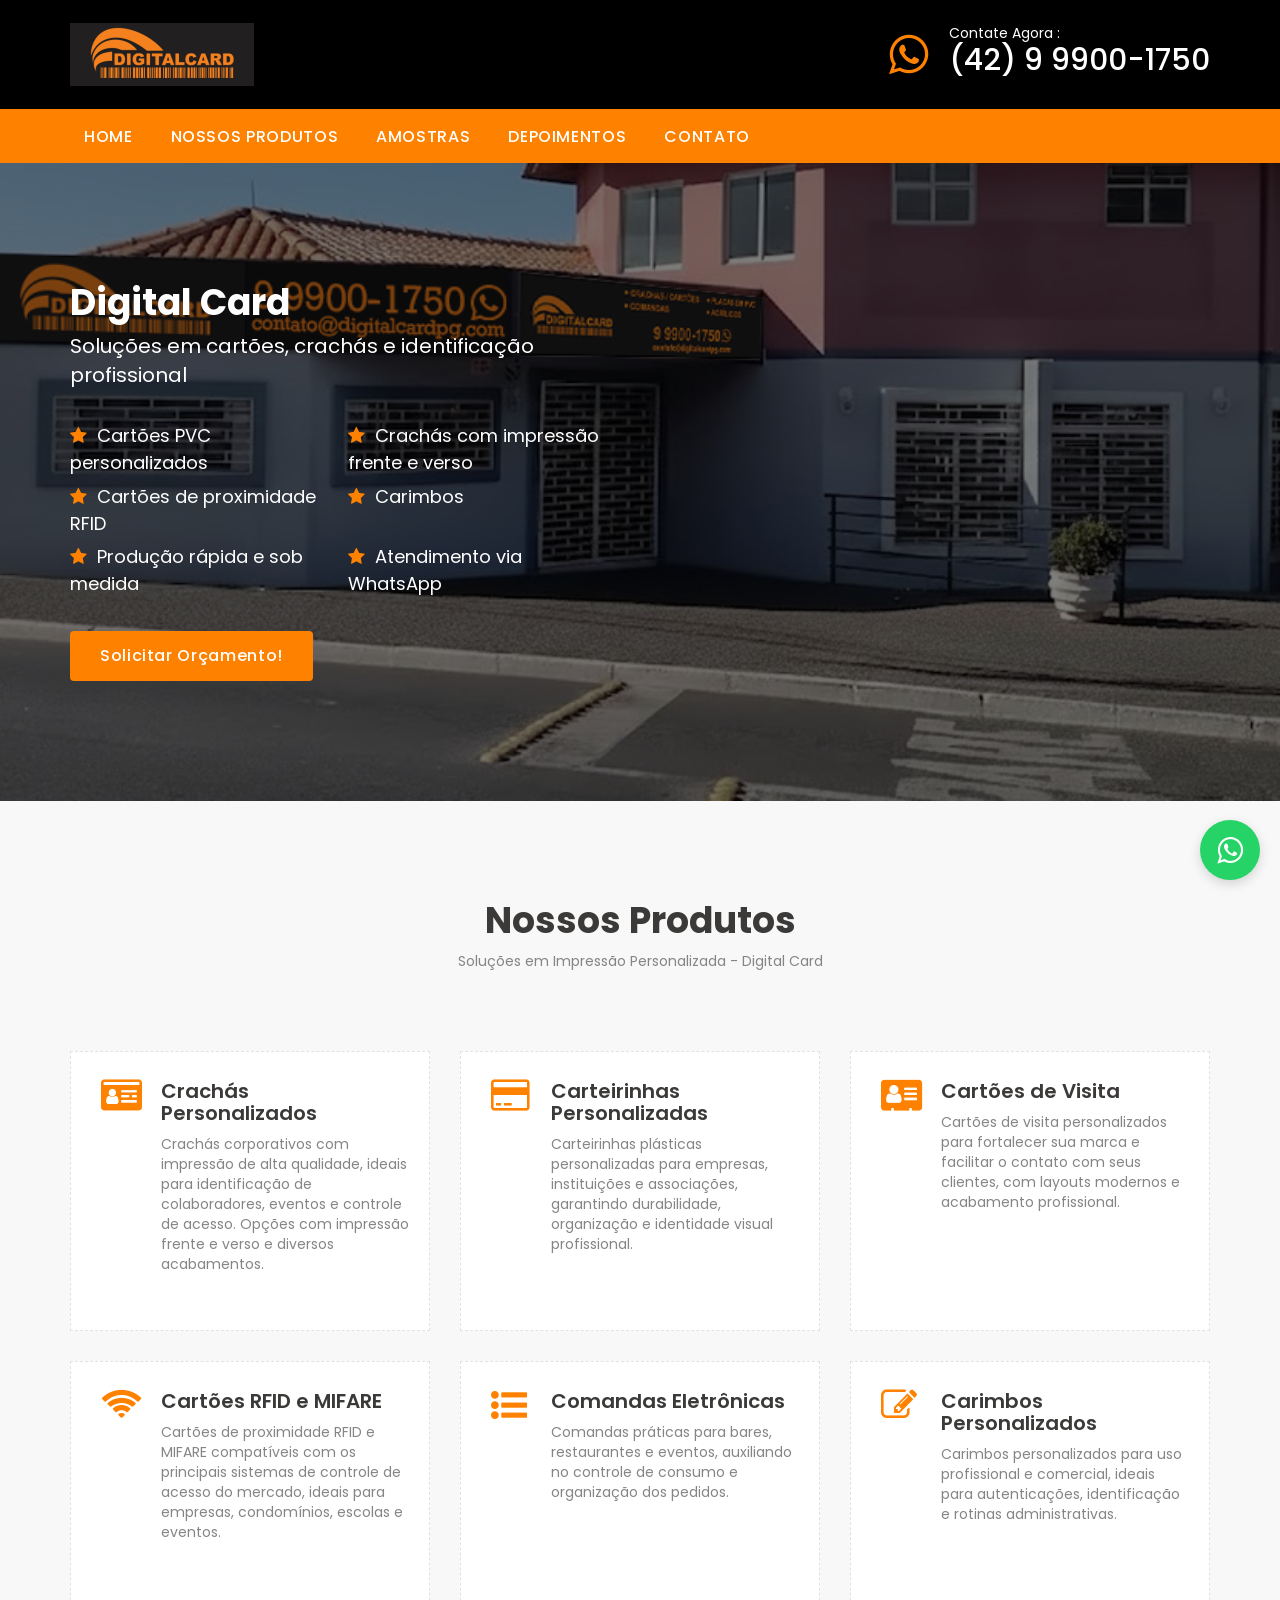
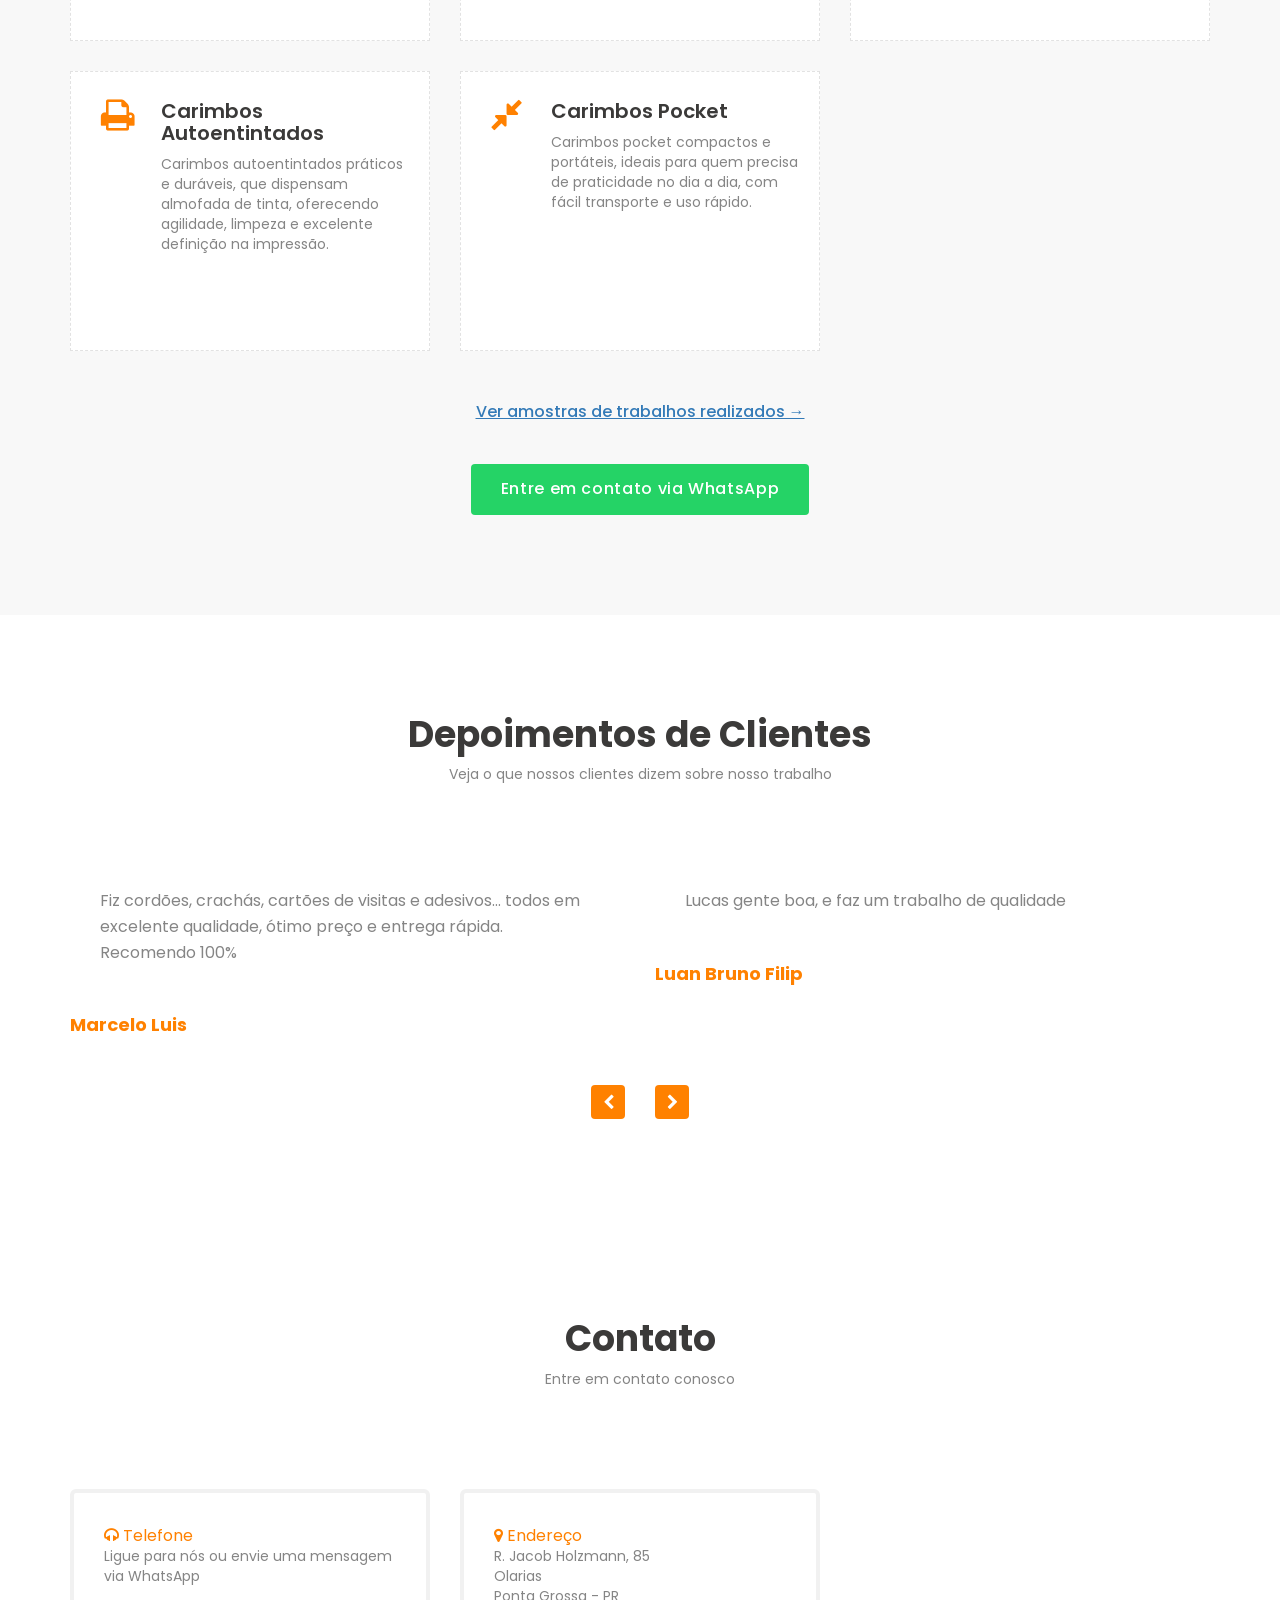
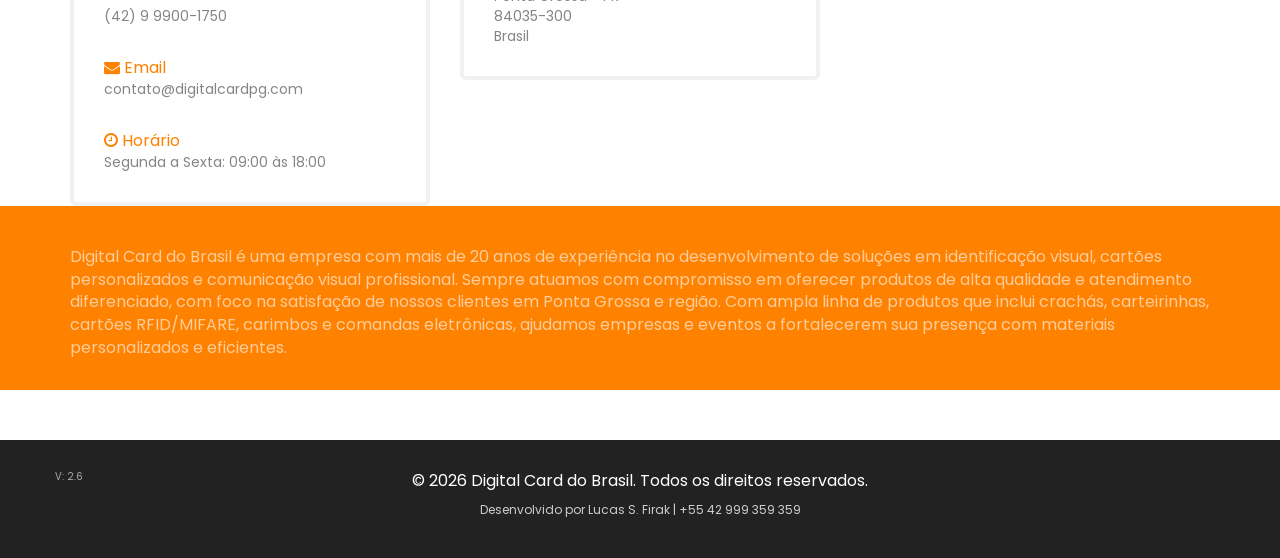
==== commit 1682e6ba: "v2.6 link amostras" ====
--- a/index.html
+++ b/index.html
@@ -1,34 +1,36 @@
 <!DOCTYPE html>
 <html lang="en">
+
 <head>
 	<!-- Meta -->
 	<meta charset="utf-8">
 	<meta http-equiv="X-UA-Compatible" content="IE=edge">
 	<meta name="viewport" content="width=device-width, initial-scale=1.0">
 	<meta name="description" content="">
-    <meta name="keywords" content="">
-    <meta name="author" content="Awaiken Theme">
+	<meta name="keywords" content="">
+	<meta name="author" content="Awaiken Theme">
 
 	<!-- Open Graph / WhatsApp Preview -->
-<meta property="og:type" content="website">
-<meta property="og:title" content="Digital Card do Brasil – Crachás, Cartões, RFID e Carimbos">
-<meta property="og:description" content="Crachás personalizados, cartões em PVC, RFID, MIFARE e carimbos profissionais em Ponta Grossa e região.">
-<meta property="og:url" content="https://digitalcardpg.com/">
-
-<meta property="og:image" content="https://digitalcardpg.com/images/preview-whatsapp.jpg">
-<meta property="og:image:secure_url" content="https://digitalcardpg.com/images/preview-whatsapp.jpg">
-<meta property="og:image:type" content="image/jpeg">
-<meta property="og:image:width" content="1200">
-<meta property="og:image:height" content="630">
-<meta property="og:image:alt" content="Digital Card do Brasil - Crachás, Cartões, RFID e Carimbos">
-
-<meta property="og:site_name" content="Digital Card do Brasil">
-
-<!-- Twitter Card -->
-<meta name="twitter:card" content="summary_large_image">
-<meta name="twitter:title" content="Digital Card do Brasil – Soluções em Identificação">
-<meta name="twitter:description" content="Soluções completas em identificação visual e controle de acesso.">
-<meta name="twitter:image" content="https://digitalcardpg.com/images/preview-whatsapp.jpg">
+	<meta property="og:type" content="website">
+	<meta property="og:title" content="Digital Card do Brasil – Crachás, Cartões, RFID e Carimbos">
+	<meta property="og:description"
+		content="Crachás personalizados, cartões em PVC, RFID, MIFARE e carimbos profissionais em Ponta Grossa e região.">
+	<meta property="og:url" content="https://digitalcardpg.com/">
+
+	<meta property="og:image" content="https://digitalcardpg.com/images/preview-whatsapp.jpg">
+	<meta property="og:image:secure_url" content="https://digitalcardpg.com/images/preview-whatsapp.jpg">
+	<meta property="og:image:type" content="image/jpeg">
+	<meta property="og:image:width" content="1200">
+	<meta property="og:image:height" content="630">
+	<meta property="og:image:alt" content="Digital Card do Brasil - Crachás, Cartões, RFID e Carimbos">
+
+	<meta property="og:site_name" content="Digital Card do Brasil">
+
+	<!-- Twitter Card -->
+	<meta name="twitter:card" content="summary_large_image">
+	<meta name="twitter:title" content="Digital Card do Brasil – Soluções em Identificação">
+	<meta name="twitter:description" content="Soluções completas em identificação visual e controle de acesso.">
+	<meta name="twitter:image" content="https://digitalcardpg.com/images/preview-whatsapp.jpg">
 
 
 	<!-- Page Title -->
@@ -48,29 +50,30 @@
 	<!-- Slick nav css -->
 	<link rel="stylesheet" href="css/slicknav.css">
 	<!-- Main custom css -->
-	<link href="css/custom.css" rel="stylesheet" media="screen" >
+	<link href="css/custom.css" rel="stylesheet" media="screen">
 	<!-- HTML5 shim and Respond.js for IE8 support of HTML5 elements and media queries -->
-    <!-- WARNING: Respond.js doesn't work if you view the page via file:// -->
-    <!--[if lt IE 9]>
+	<!-- WARNING: Respond.js doesn't work if you view the page via file:// -->
+	<!--[if lt IE 9]>
       <script src="https://oss.maxcdn.com/html5shiv/3.7.2/html5shiv.min.js"></script>
       <script src="https://oss.maxcdn.com/respond/1.4.2/respond.min.js"></script>
     <![endif]-->
 </head>
+
 <body data-spy="scroll" data-target="#navigation" data-offset="0">
 	<!-- Preloader starts -->
 	<div class="preloader">
-        <div class="browser-screen-loading-content">
-		  <div class="loading-dots dark-gray">
-			<i></i>
-			<i></i>
-			<i></i>
-			<i></i>
-		  </div>
-		  <p class="loading-text">Carregando</p>
-		</div>
-    </div>
+		<div class="browser-screen-loading-content">
+			<div class="loading-dots dark-gray">
+				<i></i>
+				<i></i>
+				<i></i>
+				<i></i>
+			</div>
+			<p class="loading-text">Carregando</p>
+		</div>
+	</div>
 	<!-- Preloader Ends -->
-	
+
 	<!-- Header Section Starts-->
 	<header>
 		<div class="container">
@@ -82,18 +85,18 @@
 							<img src="images/Logo 1.png" alt="Logo" />
 						</a>
 						<!-- Logo Ends -->
-						
+
 						<!-- Responsive Menu button starts -->
 						<div class="navbar-toggle">
 						</div>
 						<!-- Responsive Menu button Ends -->
 					</div>
 				</div>
-			
+
 				<div class="col-md-7">
 					<div class="header-support">
-						
-						
+
+
 						<div class="head-support-box">
 							<a href="http://wa.me/5542999001750" target="_blank" rel="noopener noreferrer">
 								<div class="support-icon"><i class="fa fa-whatsapp"></i></div>
@@ -104,11 +107,11 @@
 				</div>
 			</div>
 		</div>
-		
+
 		<nav id="main-nav" class="navbar navbar-default">
 			<div class="container">
 				<div id="responsive-menu"></div>
-				
+
 				<div class="navbar-collapse collapse" id="navigation">
 					<ul class="nav navbar-nav main-navigation" id="main-menu">
 						<li class="active"><a href="#home">Home</a></li>
@@ -122,7 +125,7 @@
 		</nav>
 	</header>
 	<!-- Header Section Ends-->
-	
+
 	<!-- Banner Section Starts -->
 	<section class="banner" id="home">
 		<div class="container">
@@ -139,13 +142,14 @@
 							<li>Produção rápida e sob medida</li>
 							<li>Atendimento via WhatsApp</li>
 						</ul>
-						<a href="https://wa.me/5542999001750" target="_blank" rel="noopener noreferrer" class="btn-custom">Solicitar Orçamento!</a>
+						<a href="https://wa.me/5542999001750" target="_blank" rel="noopener noreferrer"
+							class="btn-custom">Solicitar Orçamento!</a>
 					</div>
 				</div>
 			</div>
 		</div>
 	</section>
-	
+
 	<!-- Services Section starts -->
 	<section class="services" id="services">
 		<div class="container">
@@ -157,117 +161,124 @@
 					</div>
 				</div>
 			</div>
-			
-			<div class="row">
-			<div class="col-md-4 col-sm-6 col-xs-12">
-				<div class="service-box">
-					<div class="icon-box">
-						<i class="fa fa-id-card"></i>
-					</div>
-					
-					<h3>Crachás Personalizados</h3>
-					<p>Crachás corporativos com impressão de alta qualidade, ideais para identificação de colaboradores, eventos e controle de acesso. Opções com impressão frente e verso e diversos acabamentos.</p>
-				</div>
-			</div>
-			
-			<div class="col-md-4 col-sm-6 col-xs-12">
-				<div class="service-box">
-					<div class="icon-box">
-						<i class="fa fa-credit-card"></i>
-					</div>
-					
-					<h3>Carteirinhas Personalizadas</h3>
-					<p>Carteirinhas plásticas personalizadas para empresas, instituições e associações, garantindo durabilidade, organização e identidade visual profissional.</p>
-				</div>
-			</div>
-			
-			<div class="col-md-4 col-sm-6 col-xs-12">
-				<div class="service-box">
-					<div class="icon-box">
-						<i class="fa fa-address-card"></i>
-					</div>
-					
-					<h3>Cartões de Visita</h3>
-					<p>Cartões de visita personalizados para fortalecer sua marca e facilitar o contato com seus clientes, com layouts modernos e acabamento profissional.</p>
-				</div>
-			</div>
-			
-			<div class="col-md-4 col-sm-6 col-xs-12">
-				<div class="service-box">
-					<div class="icon-box">
-						<i class="fa fa-wifi"></i>
-					</div>
-					
-					<h3>Cartões RFID e MIFARE</h3>
-					<p>Cartões de proximidade RFID e MIFARE compatíveis com os principais sistemas de controle de acesso do mercado, ideais para empresas, condomínios, escolas e eventos.</p>
-				</div>
-			</div>
-			
-			<div class="col-md-4 col-sm-6 col-xs-12">
-				<div class="service-box">
-					<div class="icon-box">
-						<i class="fa fa-list-ul"></i>
-					</div>
-					
-					<h3>Comandas Eletrônicas</h3>
-					<p>Comandas práticas para bares, restaurantes e eventos, auxiliando no controle de consumo e organização dos pedidos.</p>
-				</div>
-			</div>
-			
-			<div class="col-md-4 col-sm-6 col-xs-12">
-				<div class="service-box">
-					<div class="icon-box">
-						<i class="fa fa-edit"></i>
-					</div>
-					
-					<h3>Carimbos Personalizados</h3>
-					<p>Carimbos personalizados para uso profissional e comercial, ideais para autenticações, identificação e rotinas administrativas.</p>
-				</div>
-			</div>
-			
-			<div class="col-md-4 col-sm-6 col-xs-12">
-				<div class="service-box">
-					<div class="icon-box">
-						<i class="fa fa-print"></i>
-					</div>
-					
-					<h3>Carimbos Autoentintados</h3>
-					<p>Carimbos autoentintados práticos e duráveis, que dispensam almofada de tinta, oferecendo agilidade, limpeza e excelente definição na impressão.</p>
-				</div>
-			</div>
-			
-			<div class="col-md-4 col-sm-6 col-xs-12">
-				<div class="service-box">
-					<div class="icon-box">
-						<i class="fa fa-compress"></i>
-					</div>
-					
-					<h3>Carimbos Pocket</h3>
-					<p>Carimbos pocket compactos e portáteis, ideais para quem precisa de praticidade no dia a dia, com fácil transporte e uso rápido.</p>
-				</div>
-			</div>
-			
-			<!-- <div class="col-md-4 col-sm-6 col-xs-12">
-				<div class="service-box">
-					<div class="icon-box">
-						<i class="fa fa-scissors"></i>
-					</div>
-					
-					<h3>Cortes em Acrílico</h3>
-					<p>Cortes e personalização em acrílico para placas, sinalização, displays e materiais sob medida, com acabamento profissional.</p>
-				</div> -->
-			</div>
-			</div>
-			
-			<div class="row" style="margin-top: 40px;">
-				<div class="col-md-12" style="text-align: center;">
-					<a href="http://wa.me/5542999001750" target="_blank" rel="noopener noreferrer" class="btn-custom" style="background: #25d366;">Entre em contato via WhatsApp</a>
-				</div>
-			</div>
+
+			<div class="row">
+				<div class="col-md-4 col-sm-6 col-xs-12">
+					<div class="service-box">
+						<div class="icon-box">
+							<i class="fa fa-id-card"></i>
+						</div>
+
+						<h3>Crachás Personalizados</h3>
+						<p>Crachás corporativos com impressão de alta qualidade, ideais para identificação de
+							colaboradores, eventos e controle de acesso. Opções com impressão frente e verso e diversos
+							acabamentos.</p>
+					</div>
+				</div>
+
+				<div class="col-md-4 col-sm-6 col-xs-12">
+					<div class="service-box">
+						<div class="icon-box">
+							<i class="fa fa-credit-card"></i>
+						</div>
+
+						<h3>Carteirinhas Personalizadas</h3>
+						<p>Carteirinhas plásticas personalizadas para empresas, instituições e associações, garantindo
+							durabilidade, organização e identidade visual profissional.</p>
+					</div>
+				</div>
+
+				<div class="col-md-4 col-sm-6 col-xs-12">
+					<div class="service-box">
+						<div class="icon-box">
+							<i class="fa fa-address-card"></i>
+						</div>
+
+						<h3>Cartões de Visita</h3>
+						<p>Cartões de visita personalizados para fortalecer sua marca e facilitar o contato com seus
+							clientes, com layouts modernos e acabamento profissional.</p>
+					</div>
+				</div>
+
+				<div class="col-md-4 col-sm-6 col-xs-12">
+					<div class="service-box">
+						<div class="icon-box">
+							<i class="fa fa-wifi"></i>
+						</div>
+
+						<h3>Cartões RFID e MIFARE</h3>
+						<p>Cartões de proximidade RFID e MIFARE compatíveis com os principais sistemas de controle de
+							acesso do mercado, ideais para empresas, condomínios, escolas e eventos.</p>
+					</div>
+				</div>
+
+				<div class="col-md-4 col-sm-6 col-xs-12">
+					<div class="service-box">
+						<div class="icon-box">
+							<i class="fa fa-list-ul"></i>
+						</div>
+
+						<h3>Comandas Eletrônicas</h3>
+						<p>Comandas práticas para bares, restaurantes e eventos, auxiliando no controle de consumo e
+							organização dos pedidos.</p>
+					</div>
+				</div>
+
+				<div class="col-md-4 col-sm-6 col-xs-12">
+					<div class="service-box">
+						<div class="icon-box">
+							<i class="fa fa-edit"></i>
+						</div>
+
+						<h3>Carimbos Personalizados</h3>
+						<p>Carimbos personalizados para uso profissional e comercial, ideais para autenticações,
+							identificação e rotinas administrativas.</p>
+					</div>
+				</div>
+
+				<div class="col-md-4 col-sm-6 col-xs-12">
+					<div class="service-box">
+						<div class="icon-box">
+							<i class="fa fa-print"></i>
+						</div>
+
+						<h3>Carimbos Autoentintados</h3>
+						<p>Carimbos autoentintados práticos e duráveis, que dispensam almofada de tinta, oferecendo
+							agilidade, limpeza e excelente definição na impressão.</p>
+					</div>
+				</div>
+
+				<div class="col-md-4 col-sm-6 col-xs-12">
+					<div class="service-box">
+						<div class="icon-box">
+							<i class="fa fa-compress"></i>
+						</div>
+
+						<h3>Carimbos Pocket</h3>
+						<p>Carimbos pocket compactos e portáteis, ideais para quem precisa de praticidade no dia a dia,
+							com fácil transporte e uso rápido.</p>
+					</div>
+				</div>
+
+			</div>
+		</div>
+		<!-- fim dos produtos -->
+		<div class="row text-center" style="margin-top: 20px;">
+			<a href="amostras.html" style="text-decoration: underline; font-weight: 500;">
+				Ver amostras de trabalhos realizados →
+			</a>
+		</div>
+		<!-- Botão entre em contato -->
+		<div class="row" style="margin-top: 40px;">
+			<div class="col-md-12" style="text-align: center;">
+				<a href="http://wa.me/5542999001750" target="_blank" rel="noopener noreferrer" class="btn-custom"
+					style="background: #25d366;">Entre em contato via WhatsApp</a>
+			</div>
+		</div>
 		</div>
 	</section>
 	<!-- Services Section ends -->
-	
+
 	<!-- Client Testimonial section starts -->
 	<section class="testimonial" id="testimonial">
 		<div class="container">
@@ -279,7 +290,7 @@
 					</div>
 				</div>
 			</div>
-			
+
 			<div class="row">
 				<div class="col-md-12">
 					<!-- Header slider starts -->
@@ -287,14 +298,15 @@
 						<div class="item">
 							<div class="testimonial-box">
 								<div class="testimonial-msg">
-									<p>Fiz cordões, crachás, cartões de visitas e adesivos… todos em excelente qualidade, ótimo preço e entrega rápida. Recomendo 100%</p>
+									<p>Fiz cordões, crachás, cartões de visitas e adesivos… todos em excelente
+										qualidade, ótimo preço e entrega rápida. Recomendo 100%</p>
 								</div>
 								<div class="testimonial-author">
 									<h3>Marcelo Luis</h3>
 								</div>
 							</div>
 						</div>
-						
+
 						<div class="item">
 							<div class="testimonial-box">
 								<div class="testimonial-msg">
@@ -305,7 +317,7 @@
 								</div>
 							</div>
 						</div>
-						
+
 						<div class="item">
 							<div class="testimonial-box">
 								<div class="testimonial-msg">
@@ -316,7 +328,7 @@
 								</div>
 							</div>
 						</div>
-						
+
 					</div>
 					<!-- Header slider ends -->
 				</div>
@@ -324,7 +336,7 @@
 		</div>
 	</section>
 	<!-- Client Testimonial section ends -->
-	
+
 	<!-- Help & Support section starts -->
 	<section class="support-section" id="support">
 		<div class="container">
@@ -336,37 +348,42 @@
 					</div>
 				</div>
 			</div>
-			
-			<div class="row">
-			<div class="col-md-4 col-sm-6 col-xs-12">
+
+			<div class="row">
+				<div class="col-md-4 col-sm-6 col-xs-12">
 					<div class="support-box">
 						<h3><i class="fa fa-headphones"></i> Telefone</h3>
 						<p>Ligue para nós ou envie uma mensagem via WhatsApp</p>
 						<p>(42) 9 9900-1750</p>
-						
+
 						<h3><i class="fa fa-envelope"></i> Email</h3>
 						<p>contato@digitalcardpg.com</p>
-						
+
 						<h3><i class="fa fa-clock-o"></i> Horário</h3>
 						<p>Segunda a Sexta: 09:00 às 18:00</p>
 					</div>
 				</div>
-				
-			<div class="col-md-4 col-sm-6 col-xs-12">
+
+				<div class="col-md-4 col-sm-6 col-xs-12">
 					<div class="support-box">
 						<h3><i class="fa fa-map-marker"></i> Endereço</h3>
-						<p>R. Jacob Holzmann, 85<br/>
-						Olarias<br/>
-						Ponta Grossa - PR<br/>
-						84035-300<br/>
-						Brasil</p>
-					</div>
-				</div>
-				
-			<div class="col-md-4 col-sm-12 col-xs-12">
-				<div class="support-image" style="margin-bottom: 30px;">
-						<a href="https://www.google.com/maps/place/Digital+Card+-+Carimbos,+Crach%C3%A1s+e+Gr%C3%A1fica+em+PVC/@-25.1039905,-50.1584216,17z/data=!3m1!4b1!4m6!3m5!1s0x94e81ae84d199cb9:0xf4d2e054dda3c147!8m2!3d-25.1039905!4d-50.1584216!16s%2Fg%2F1tdpbs45?hl=pt-BR&entry=ttu&g_ep=EgoyMDI2MDEyMC4wIKXMDSoASAFQAw%3D%3D" target="_blank" rel="noopener noreferrer" style="display: block; width: 100%; height: 350px; cursor: pointer;">
-							<iframe src="https://www.google.com/maps/embed?pb=!1m18!1m12!1m3!1d3630.4156474286947!2d-50.1584216!3d-25.1039905!2m3!1f0!2f0!3f0!3m2!1i1024!2i768!4f13.1!3m3!1m2!1s0x94e81ae84d199cb9:0xf4d2e054dda3c147!2sDigital%20Card%20-%20Carimbos%2C%20Crachás%20e%20Gráfica%20em%20PVC!5e0!3m2!1spt-BR!2sbr!4v1642707600000" width="100%" height="350" style="border:0;" allowfullscreen="" loading="lazy" pointer-events="none;"></iframe>
+						<p>R. Jacob Holzmann, 85<br />
+							Olarias<br />
+							Ponta Grossa - PR<br />
+							84035-300<br />
+							Brasil</p>
+					</div>
+				</div>
+
+				<div class="col-md-4 col-sm-12 col-xs-12">
+					<div class="support-image" style="margin-bottom: 30px;">
+						<a href="https://www.google.com/maps/place/Digital+Card+-+Carimbos,+Crach%C3%A1s+e+Gr%C3%A1fica+em+PVC/@-25.1039905,-50.1584216,17z/data=!3m1!4b1!4m6!3m5!1s0x94e81ae84d199cb9:0xf4d2e054dda3c147!8m2!3d-25.1039905!4d-50.1584216!16s%2Fg%2F1tdpbs45?hl=pt-BR&entry=ttu&g_ep=EgoyMDI2MDEyMC4wIKXMDSoASAFQAw%3D%3D"
+							target="_blank" rel="noopener noreferrer"
+							style="display: block; width: 100%; height: 350px; cursor: pointer;">
+							<iframe
+								src="https://www.google.com/maps/embed?pb=!1m18!1m12!1m3!1d3630.4156474286947!2d-50.1584216!3d-25.1039905!2m3!1f0!2f0!3f0!3m2!1i1024!2i768!4f13.1!3m3!1m2!1s0x94e81ae84d199cb9:0xf4d2e054dda3c147!2sDigital%20Card%20-%20Carimbos%2C%20Crachás%20e%20Gráfica%20em%20PVC!5e0!3m2!1spt-BR!2sbr!4v1642707600000"
+								width="100%" height="350" style="border:0;" allowfullscreen="" loading="lazy"
+								pointer-events="none;"></iframe>
 						</a>
 					</div>
 				</div>
@@ -374,57 +391,63 @@
 		</div>
 	</section>
 	<!-- Help & Support section ends -->
-	
+
 	<!-- Payment Method section starts -->
 	<section class="payment-method">
 		<div class="container">
 			<div class="row">
 				<div class="col-md-12">
 					<div class="payment-note">
-						<p>Digital Card do Brasil é uma empresa com mais de 20 anos de experiência no desenvolvimento de soluções em identificação visual, cartões personalizados e comunicação visual profissional. Sempre atuamos com compromisso em oferecer produtos de alta qualidade e atendimento diferenciado, com foco na satisfação de nossos clientes em Ponta Grossa e região. Com ampla linha de produtos que inclui crachás, carteirinhas, cartões RFID/MIFARE, carimbos e comandas eletrônicas, ajudamos empresas e eventos a fortalecerem sua presença com materiais personalizados e eficientes.</p>
+						<p>Digital Card do Brasil é uma empresa com mais de 20 anos de experiência no desenvolvimento de
+							soluções em identificação visual, cartões personalizados e comunicação visual profissional.
+							Sempre atuamos com compromisso em oferecer produtos de alta qualidade e atendimento
+							diferenciado, com foco na satisfação de nossos clientes em Ponta Grossa e região. Com ampla
+							linha de produtos que inclui crachás, carteirinhas, cartões RFID/MIFARE, carimbos e comandas
+							eletrônicas, ajudamos empresas e eventos a fortalecerem sua presença com materiais
+							personalizados e eficientes.</p>
 					</div>
 				</div>
 			</div>
 		</div>
 	</section>
 	<!-- Payment Method section ends -->
-	
+
 
 	<!-- Footer starts -->
-<footer id="site-footer" style="background:#222; color:#fff; padding:30px 0; margin-top:50px;">
-  <div class="container">
-    <div class="row">
-      <div class="col-md-12" style="text-align:center; position:relative;">
-
-        <!-- Versão -->
-        <span style="font-size:10px; position:absolute; left:0; top:0; color:#aaa;">
-          V: 2.5
-        </span>
-
-        <!-- Direitos -->
-        <p style="margin:0;">
-          &copy;  <span id="current-year"></span> Digital Card do Brasil. Todos os direitos reservados.
-        </p>
-
-        <!-- Desenvolvedor -->
-        <p style="font-size:12px; margin-top:8px; color:#ccc;">
-          Desenvolvido por Lucas S. Firak | +55 42 999 359 359
-        </p>
-
-      </div>
-    </div>
-  </div>
-</footer>
-<!-- Footer Ends -->
-	
+	<footer id="site-footer" style="background:#222; color:#fff; padding:30px 0; margin-top:50px;">
+		<div class="container">
+			<div class="row">
+				<div class="col-md-12" style="text-align:center; position:relative;">
+
+					<!-- Versão -->
+					<span style="font-size:10px; position:absolute; left:0; top:0; color:#aaa;">
+						V: 2.6
+					</span>
+
+					<!-- Direitos -->
+					<p style="margin:0;">
+						&copy; <span id="current-year"></span> Digital Card do Brasil. Todos os direitos reservados.
+					</p>
+
+					<!-- Desenvolvedor -->
+					<p style="font-size:12px; margin-top:8px; color:#ccc;">
+						Desenvolvido por Lucas S. Firak | +55 42 999 359 359
+					</p>
+
+				</div>
+			</div>
+		</div>
+	</footer>
+	<!-- Footer Ends -->
+
 	<!-- Floating WhatsApp Button -->
 	<a href="http://wa.me/5542999001750" target="_blank" rel="noopener noreferrer" class="floating-whatsapp-btn">
 		<i class="fa fa-whatsapp"></i>
 		<span>Entre em contato</span>
 	</a>
 	<!-- Floating WhatsApp Button Ends -->
-	
-    <!-- Jquery Library File -->
+
+	<!-- Jquery Library File -->
 	<script src="js/jquery-1.12.4.min.js"></script>
 	<!-- Bootstrap js file -->
 	<script src="js/bootstrap.min.js"></script>
@@ -434,7 +457,8 @@
 	<script src="js/owl.carousel.js"></script>
 	<!-- SmoothScroll -->
 	<script src="js/SmoothScroll.js"></script>
-    <!-- Main Custom js file -->
-    <script src="js/function.js"></script>
+	<!-- Main Custom js file -->
+	<script src="js/function.js"></script>
 </body>
+
 </html>
